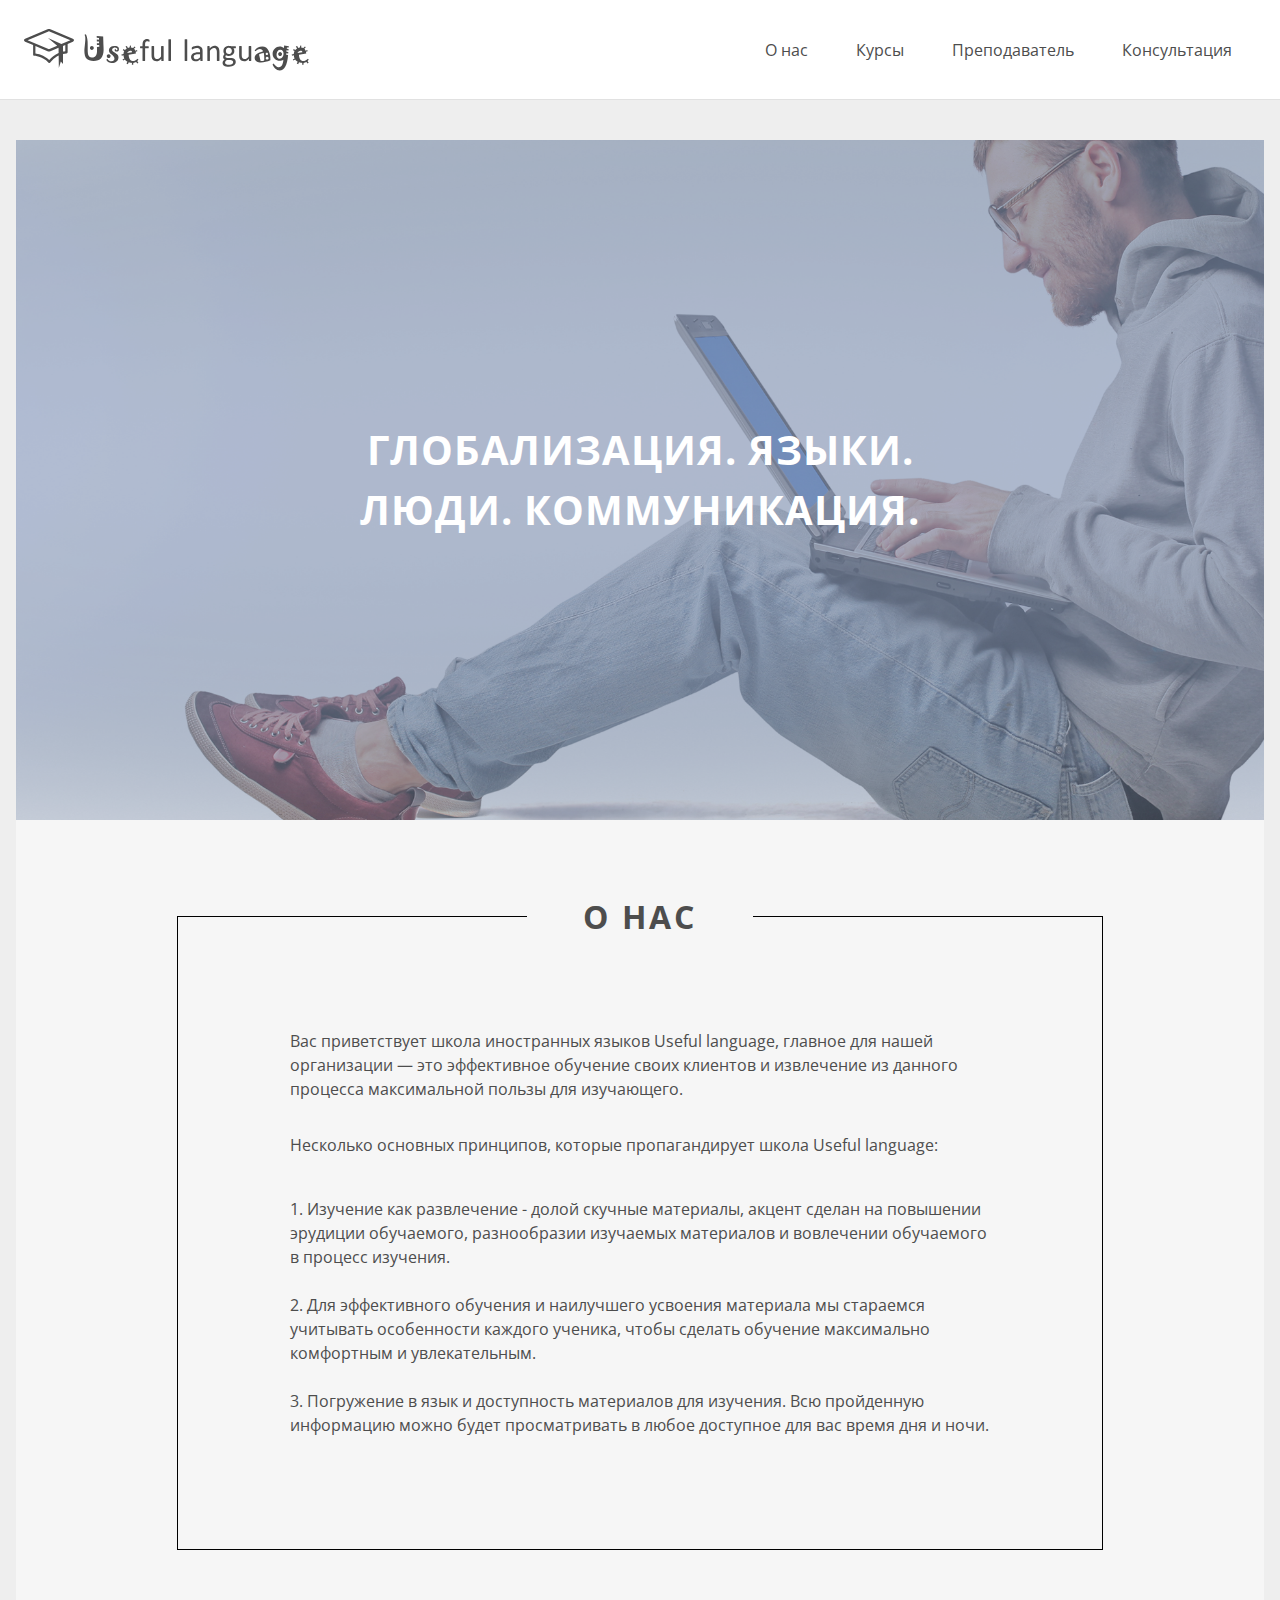
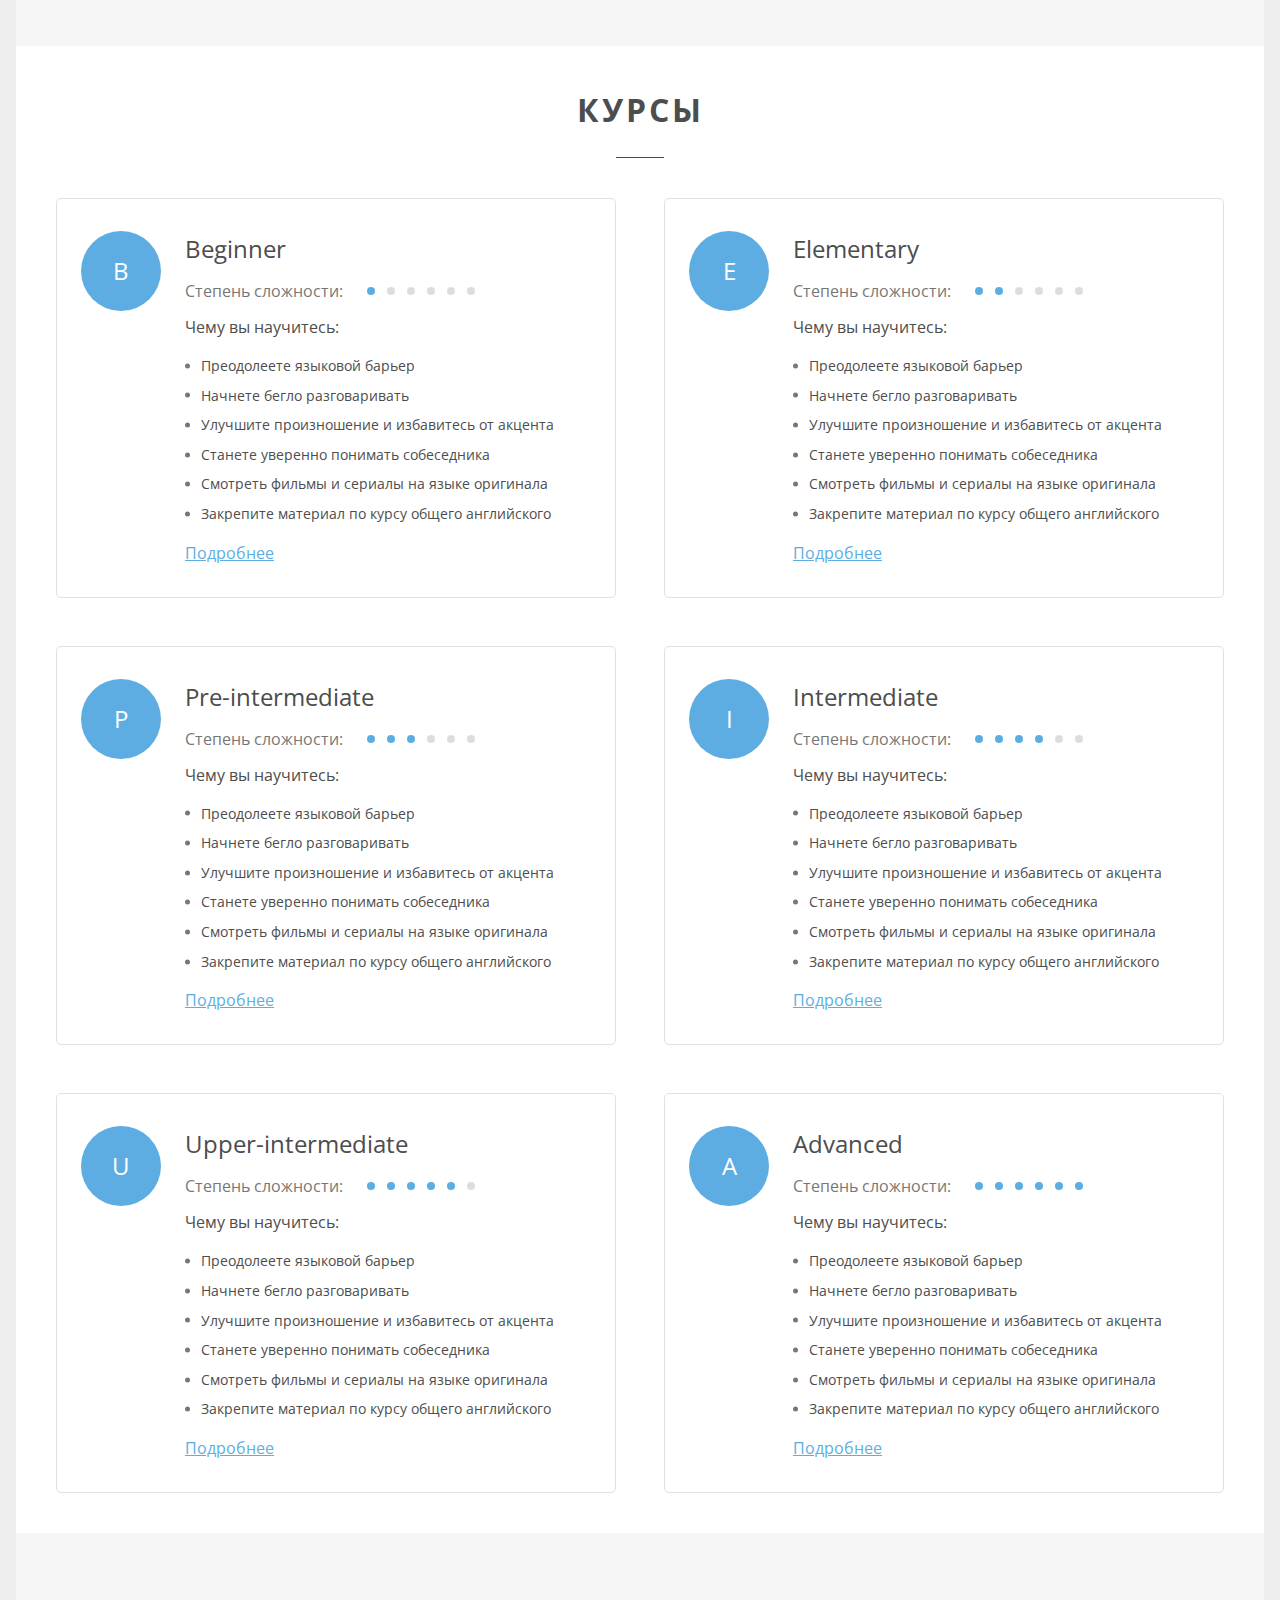
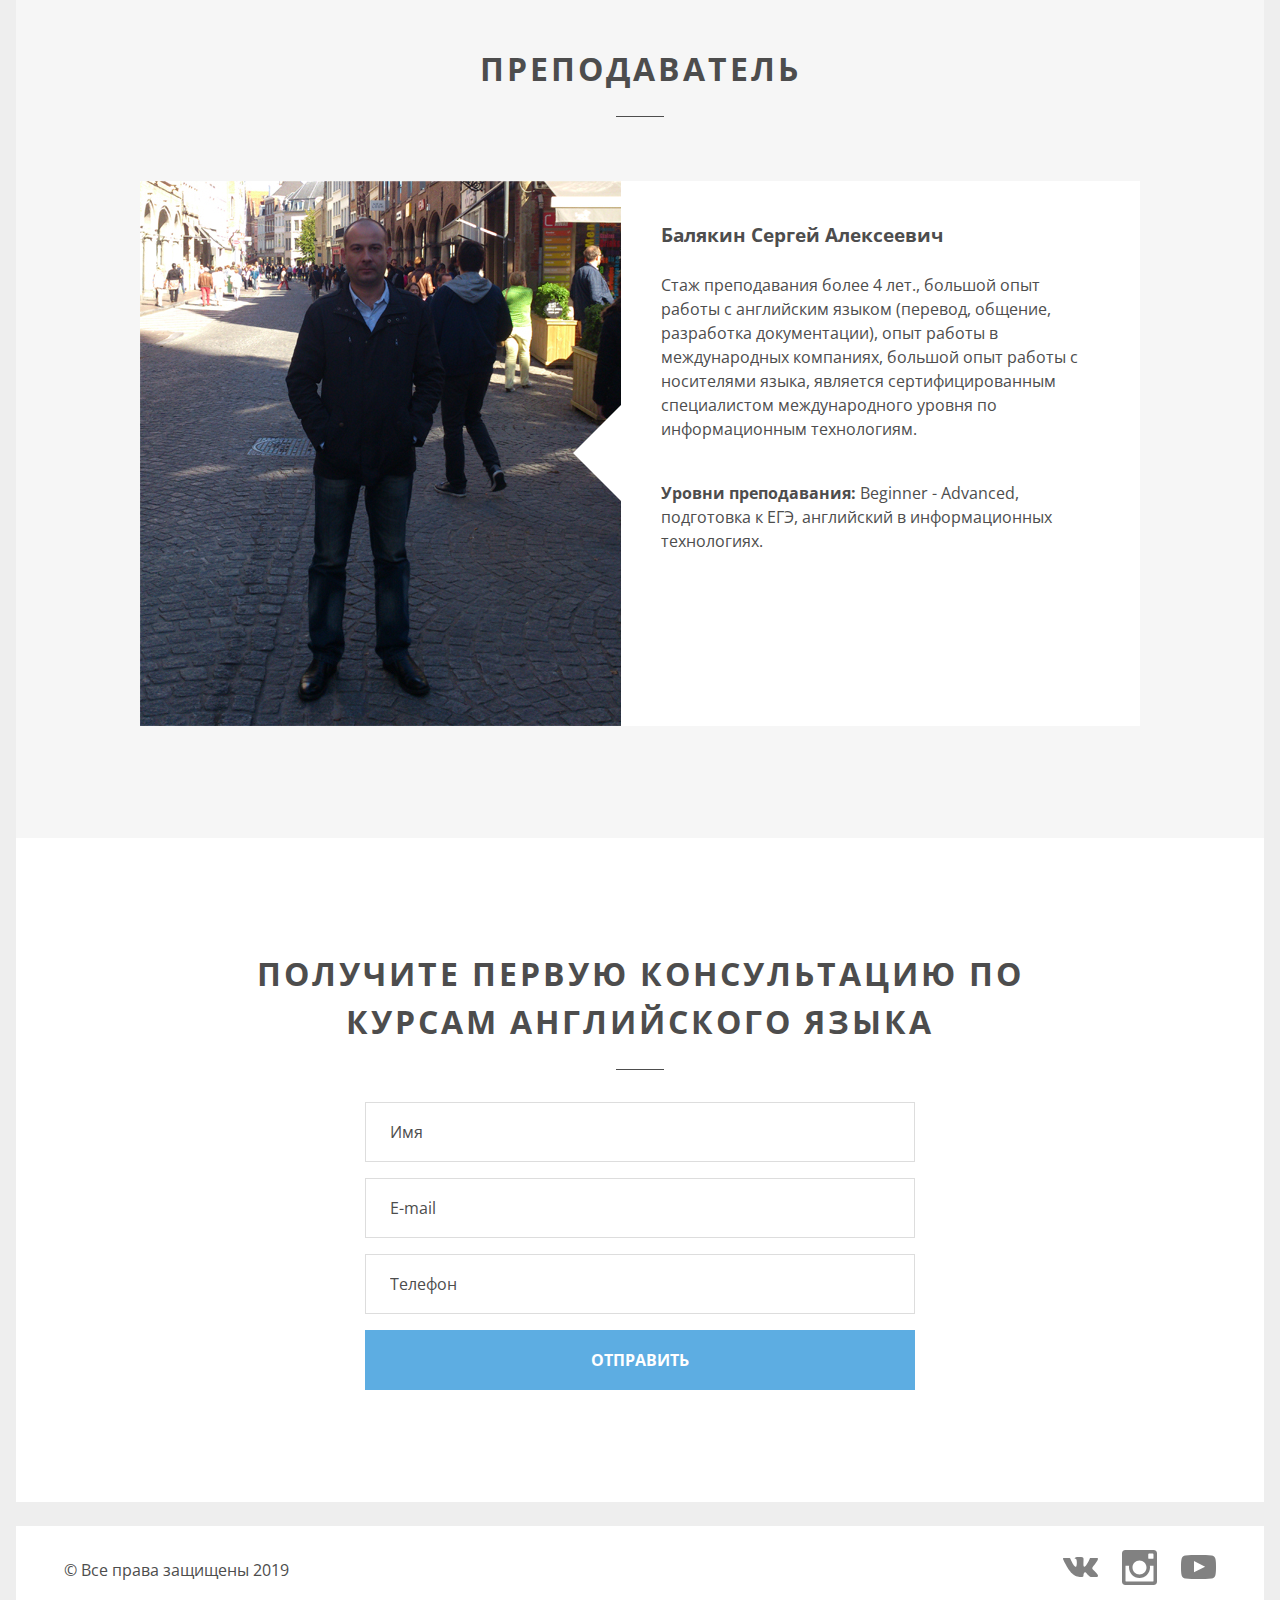
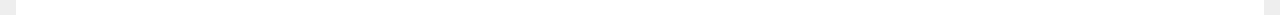
==== source/index.html @ a87252d0 "Rename index.js -> common.js" ====
<!DOCTYPE html>
<html lang="ru">
  <head>
    <meta charset="UTF-8" />
    <meta name="viewport" content="width=device-width, initial-scale=1.0" />
    <meta http-equiv="X-UA-Compatible" content="ie=edge" />
    <title>Useful Language | Главная страница</title>
    <link
      rel="stylesheet"
      href="https://fonts.googleapis.com/css?family=Open+Sans:400,700&display=swap&subset=cyrillic"
    />
    <link rel="stylesheet" href="assets/styles/normalize.css">
    <link rel="stylesheet" href="assets/styles/common.css">
    <link rel="stylesheet" href="assets/styles/index.css" />
    <meta
      name="keywords"
      content="useful-language, language, useful, глобализация, языки, люди, коммуникация"
    />
    <meta
      name="description"
      content="Вас приветствует школа иностранных языков Useful language, главное для нашей организации - это эффективное обучение английскому языку."
    />
  </head>
  <body class="page">
    <!-- header -->
    <header class="page__header header">
      <img
        src="assets/images/svg/content/logo.svg"
        width="285"
        height="42"
        alt="Useful language"
      />
      <nav class="header__navigation">
        <ul class="header__navigation-list">
          <li class="header__navigation-item">
            <a class="header__navigation-link" href="#about">О нас</a>
          </li>
          <li class="header__navigation-item">
            <a class="header__navigation-link" href="#courses">Курсы</a>
          </li>
          <li class="header__navigation-item">
            <a class="header__navigation-link" href="#teachers"
              >Преподаватель</a
            >
          </li>
          <li class="header__navigation-item">
            <a class="header__navigation-link" href="#consultation">Консультация</a>
          </li>
        </ul>
        <button
          class="header__menu"
          type="button"
          aria-label="Показать навигацию"
        ></button>
      </nav>
    </header>
    <!-- /header -->

    <!-- main -->
    <main class="page__main main">
      <!-- promo -->
      <section class="main__promo promo">
        <h1 class="promo__title">
          Глобализация. Языки. <br class="promo__break" />
          Люди. Коммуникация.
        </h1>
      </section>
      <!-- /promo -->

      <!-- about -->
      <section class="main__about about" id="about">
        <div class="box">
          <h2 class="box__title box__title--reverse title">О нас</h2>
          <div class="about__section">
            <p class="about__description">
              Вас приветствует школа иностранных языков Useful language, главное
              для нашей организации — это эффективное обучение своих клиентов и
              извлечение из данного процесса максимальной пользы для изучающего.
            </p>
            <p class="about__description">
              Несколько основных принципов, которые пропагандирует школа Useful
              language:
            </p>
            <ol class="about__list">
              <li class="about__list-item">
                <p class="about__description">
                  Изучение как развлечение - долой скучные материалы, акцент
                  сделан на повышении эрудиции обучаемого, разнообразии
                  изучаемых материалов и вовлечении обучаемого в процесс
                  изучения.
                </p>
              </li>
              <li class="about__list-item">
                <p class="about__description">
                  Для эффективного обучения и наилучшего усвоения материала мы
                  стараемся учитывать особенности каждого ученика, чтобы сделать
                  обучение максимально комфортным и увлекательным.
                </p>
              </li>
              <li class="about__list-item">
                <p class="about__description">
                  Погружение в язык и доступность материалов для изучения. Всю
                  пройденную информацию можно будет просматривать в любое
                  доступное для вас время дня и ночи.
                </p>
              </li>
            </ol>
          </div>
        </div>
      </section>
      <!-- /about -->

      <!-- courses -->
      <section class="courses" id="courses">
        <h2 class="courses__main-title title title--line">Курсы</h2>
        <div class="courses__wrapper">
          <section class="courses__section courses__section--beginner">
            <h3 class="courses__title">Beginner</h3>
            <div class="courses__levels">
              <h4 class="courses__levels-title">Степень сложности:</h4>
              <ul class="courses__levels-list">
                <li
                  class="courses__levels-item courses__levels-item--current"
                ></li>
                <li class="courses__levels-item"></li>
                <li class="courses__levels-item"></li>
                <li class="courses__levels-item"></li>
                <li class="courses__levels-item"></li>
                <li class="courses__levels-item"></li>
              </ul>
            </div>
            <p class="courses__subtitle">Чему вы научитесь:</p>
            <ul class="courses__skills">
              <li class="courses__skills-item">Преодолеете языковой барьер</li>
              <li class="courses__skills-item">Начнете бегло разговаривать</li>
              <li class="courses__skills-item">
                Улучшите произношение и избавитесь от акцента
              </li>
              <li class="courses__skills-item">
                Станете уверенно понимать собеседника
              </li>
              <li class="courses__skills-item">
                Смотреть фильмы и сериалы на языке оригинала
              </li>
              <li class="courses__skills-item">
                Закрепите материал по курсу общего английского
              </li>
            </ul>
            <a class="courses__link" href="#">Подробнее</a>
          </section>
          <section class="courses__section courses__section--elementary">
            <h3 class="courses__title">Elementary</h3>
            <div class="courses__levels">
              <h4 class="courses__levels-title">Степень сложности:</h4>
              <ul class="courses__levels-list">
                <li
                  class="courses__levels-item courses__levels-item--current"
                ></li>
                <li
                  class="courses__levels-item courses__levels-item--current"
                ></li>
                <li class="courses__levels-item"></li>
                <li class="courses__levels-item"></li>
                <li class="courses__levels-item"></li>
                <li class="courses__levels-item"></li>
              </ul>
            </div>
            <p class="courses__subtitle">Чему вы научитесь:</p>
            <ul class="courses__skills">
              <li class="courses__skills-item">Преодолеете языковой барьер</li>
              <li class="courses__skills-item">Начнете бегло разговаривать</li>
              <li class="courses__skills-item">
                Улучшите произношение и избавитесь от акцента
              </li>
              <li class="courses__skills-item">
                Станете уверенно понимать собеседника
              </li>
              <li class="courses__skills-item">
                Смотреть фильмы и сериалы на языке оригинала
              </li>
              <li class="courses__skills-item">
                Закрепите материал по курсу общего английского
              </li>
            </ul>
            <a class="courses__link" href="#">Подробнее</a>
          </section>
          <section class="courses__section courses__section--pre-intermediate">
            <h3 class="courses__title">Pre-intermediate</h3>
            <div class="courses__levels">
              <h4 class="courses__levels-title">Степень сложности:</h4>
              <ul class="courses__levels-list">
                <li
                  class="courses__levels-item courses__levels-item--current"
                ></li>
                <li
                  class="courses__levels-item courses__levels-item--current"
                ></li>
                <li
                  class="courses__levels-item courses__levels-item--current"
                ></li>
                <li class="courses__levels-item"></li>
                <li class="courses__levels-item"></li>
                <li class="courses__levels-item"></li>
              </ul>
            </div>
            <p class="courses__subtitle">Чему вы научитесь:</p>
            <ul class="courses__skills">
              <li class="courses__skills-item">Преодолеете языковой барьер</li>
              <li class="courses__skills-item">Начнете бегло разговаривать</li>
              <li class="courses__skills-item">
                Улучшите произношение и избавитесь от акцента
              </li>
              <li class="courses__skills-item">
                Станете уверенно понимать собеседника
              </li>
              <li class="courses__skills-item">
                Смотреть фильмы и сериалы на языке оригинала
              </li>
              <li class="courses__skills-item">
                Закрепите материал по курсу общего английского
              </li>
            </ul>
            <a class="courses__link" href="#">Подробнее</a>
          </section>
          <section class="courses__section courses__section--intermediate">
            <h3 class="courses__title">Intermediate</h3>
            <div class="courses__levels">
              <h4 class="courses__levels-title">Степень сложности:</h4>
              <ul class="courses__levels-list">
                <li
                  class="courses__levels-item courses__levels-item--current"
                ></li>
                <li
                  class="courses__levels-item courses__levels-item--current"
                ></li>
                <li
                  class="courses__levels-item courses__levels-item--current"
                ></li>
                <li
                  class="courses__levels-item courses__levels-item--current"
                ></li>
                <li class="courses__levels-item"></li>
                <li class="courses__levels-item"></li>
              </ul>
            </div>
            <p class="courses__subtitle">Чему вы научитесь:</p>
            <ul class="courses__skills">
              <li class="courses__skills-item">Преодолеете языковой барьер</li>
              <li class="courses__skills-item">Начнете бегло разговаривать</li>
              <li class="courses__skills-item">
                Улучшите произношение и избавитесь от акцента
              </li>
              <li class="courses__skills-item">
                Станете уверенно понимать собеседника
              </li>
              <li class="courses__skills-item">
                Смотреть фильмы и сериалы на языке оригинала
              </li>
              <li class="courses__skills-item">
                Закрепите материал по курсу общего английского
              </li>
            </ul>
            <a class="courses__link" href="#">Подробнее</a>
          </section>
          <section
            class="courses__section courses__section--upper-intermediate"
          >
            <h3 class="courses__title">Upper-intermediate</h3>
            <div class="courses__levels">
              <h4 class="courses__levels-title">Степень сложности:</h4>
              <ul class="courses__levels-list">
                <li
                  class="courses__levels-item courses__levels-item--current"
                ></li>
                <li
                  class="courses__levels-item courses__levels-item--current"
                ></li>
                <li
                  class="courses__levels-item courses__levels-item--current"
                ></li>
                <li
                  class="courses__levels-item courses__levels-item--current"
                ></li>
                <li
                  class="courses__levels-item courses__levels-item--current"
                ></li>
                <li class="courses__levels-item"></li>
              </ul>
            </div>
            <p class="courses__subtitle">Чему вы научитесь:</p>
            <ul class="courses__skills">
              <li class="courses__skills-item">Преодолеете языковой барьер</li>
              <li class="courses__skills-item">Начнете бегло разговаривать</li>
              <li class="courses__skills-item">
                Улучшите произношение и избавитесь от акцента
              </li>
              <li class="courses__skills-item">
                Станете уверенно понимать собеседника
              </li>
              <li class="courses__skills-item">
                Смотреть фильмы и сериалы на языке оригинала
              </li>
              <li class="courses__skills-item">
                Закрепите материал по курсу общего английского
              </li>
            </ul>
            <a class="courses__link" href="#">Подробнее</a>
          </section>
          <section class="courses__section courses__section--advanced">
            <h3 class="courses__title">Advanced</h3>
            <div class="courses__levels">
              <h4 class="courses__levels-title">Степень сложности:</h4>
              <ul class="courses__levels-list">
                <li
                  class="courses__levels-item courses__levels-item--current"
                ></li>
                <li
                  class="courses__levels-item courses__levels-item--current"
                ></li>
                <li
                  class="courses__levels-item courses__levels-item--current"
                ></li>
                <li
                  class="courses__levels-item courses__levels-item--current"
                ></li>
                <li
                  class="courses__levels-item courses__levels-item--current"
                ></li>
                <li
                  class="courses__levels-item courses__levels-item--current"
                ></li>
              </ul>
            </div>
            <p class="courses__subtitle">Чему вы научитесь:</p>
            <ul class="courses__skills">
              <li class="courses__skills-item">Преодолеете языковой барьер</li>
              <li class="courses__skills-item">Начнете бегло разговаривать</li>
              <li class="courses__skills-item">
                Улучшите произношение и избавитесь от акцента
              </li>
              <li class="courses__skills-item">
                Станете уверенно понимать собеседника
              </li>
              <li class="courses__skills-item">
                Смотреть фильмы и сериалы на языке оригинала
              </li>
              <li class="courses__skills-item">
                Закрепите материал по курсу общего английского
              </li>
            </ul>
            <a class="courses__link" href="#">Подробнее</a>
          </section>
        </div>
      </section>
      <!-- /courses -->

      <!-- teachers -->
      <section class="main__teachers teachers" id="teachers">
        <h2 class="teachers__title title title--line">Преподаватель</h2>
        <figure class="teachers__figure">
          <img
            class="teachers__image"
            src="assets/images/teachers/sergey.jpg"
            width="481"
            height="541"
            alt="Балякин Сергей Алексеевич"
          />
          <figcaption class="teachers__figcaption">
            <h3 class="teachers__title">Балякин Сергей Алексеевич</h3>
            <p class="teachers__description">
              Стаж преподавания более 4 лет., большой опыт работы с английским
              языком (перевод, общение, разработка документации), опыт работы в
              международных компаниях, большой опыт работы с носителями языка,
              является сертифицированным специалистом международного уровня по
              информационным технологиям.
            </p>
            <p class="teachers__description">
              <strong>Уровни преподавания:</strong> Beginner - Advanced,
              подготовка к ЕГЭ, английский в информационных технологиях.
            </p>
          </figcaption>
        </figure>
      </section>
      <!-- /teachers -->

      <!-- consultation -->
      <section class="consultation">
        <h2 class="consultation__title title title--line">Получите первую консультацию по курсам английского языка</h2>
        <form class="consultation__form" action="" method="">
          <input class="consultation__input" type="text" name="user_name" placeholder="Имя" required>
          <input class="consultation__input" type="email" name="user_email" placeholder="E-mail" required>
          <input class="consultation__input" type="tel" name="user_phone" placeholder="Телефон" required>
          <button class="consultation__button" type="submit">Отправить</button>
        </form>
      </section>
      <!-- /consultation -->
    </main>
    <!-- /main -->

    <!-- footer -->
    <footer class="page__footer footer">
      <p class="footer__copyright">&copy; Все права защищены 2019</p>
      <ul class="footer__social">
        <li class="footer__social-item">
          <a
            class="footer__social-link"
            href="https://vk.com"
            rel="noopener noreferrer"
            aria-label="Наш вконтакте"
            target="_blank"
          >
            <svg class="footer__social-icon footer__social-icon--vk">
              <use xlink:href="assets/images/social-icons.svg#vk" />
            </svg>
          </a>
        </li>
        <li class="footer__social-item">
          <a
            class="footer__social-link"
            href="https://instagram.com"
            rel="noopener noreferrer"
            aria-label="Наш инстаграм"
            target="_blank"
          >
            <svg class="footer__social-icon footer__social-icon--instagram">
              <use xlink:href="assets/images/social-icons.svg#instagram" />
            </svg>
          </a>
        </li>
        <li class="footer__social-item">
          <a
            class="footer__social-link"
            href="https://youtube.com"
            rel="noopener noreferrer"
            aria-label="Наш ютуб"
            target="_blank"
          >
            <svg class="footer__social-icon footer__social-icon--youtube">
              <use xlink:href="assets/images/social-icons.svg#youtube" />
            </svg>
          </a>
        </li>
      </ul>
    </footer>
    <!-- /footer -->
    <script src="assets/scripts/common.js"></script>
  </body>
</html>
---- source/assets/styles/common.css ----
/**
 * global variables
 */

 :root {
  --primary-color: #4d4d4d;
  --secondary-color: #ffffff;
  --dark-white-color: #f6f6f6;
  --light-gray-color: #eeeeee;
  --gray-color: #e1e1e1;
  --dark-gray-color: #737373;
  --light-blue-color: #aeb8cd;
  --blue-color:#5dade2;
  --dark-blue-color: #2a7aaf;
  --medium-gray-color: #dddddd;
  --different-gray-color: #777777;
}
/**
 * html
 */

html {
  font-size: 12px;
}

@media (min-width: 768px) { /* tablet */
  html {
    font-size: 14px;
  }
}

@media (min-width: 1024px) { /* desktop */
  html {
    font-size: 16px;
  }
}

/**
 * img
 */

img {
  max-width: 100%;
  height: auto;
}

/**
 * page
 */

.page {
  display: grid;
  grid-template-columns: minmax(320px, 1600px);
  justify-content: center;
  padding-top: 8.75rem;
  padding-left: 1rem;
  padding-right: 1rem;
  margin-top: 0;
  margin-right: 0;
  margin-bottom: 0;
  margin-left: 0;

  font-size: 1rem;
  font-family: "Open Sans", sans-serif;
  color: var(--primary-color);
  line-height: 1.5;

  background-color: var(--light-gray-color);

  counter-reset: section;
}

.page__header {
  padding-left: 1.5rem;
  padding-right: 1.5rem;
}

.page__main {
  margin-bottom: 1.5rem;
}

.page__footer {
  padding: 1.5rem 3rem;
}

.page__course {
  padding: 5rem;
  margin-bottom: 1.5rem;
}

/**
 * visually-hidden
 */

.visually-hidden {
  position: absolute;
  clip: rect(1px 1px 1px 1px); /* IE6, IE7 */
  clip: rect(1px, 1px, 1px, 1px);
  padding: 0;
  border: 0;
  height: 1px; 
  width: 1px; 
  overflow: hidden;
}

/**
 * header
 */

 .header {
  position: fixed;
  top: 0;
  right: 0;
  left: 0;
  z-index: 1;

  display: flex;
  justify-content: space-between;
  align-items: center;
  height: 100px;

  background-color: var(--secondary-color);
  box-sizing: border-box;
  overflow: hidden;

  border-bottom: 1px solid var(--gray-color);
}

.header__logo {
  margin-top: 0;
  margin-bottom: 0;
  padding-left: 2.8rem;

  font-size: 1.5rem;
  color: var(--primary-color);
  text-transform: uppercase;
  letter-spacing: 3px;

  background-image: url("../images/svg/content/logo.svg");
  background-repeat: no-repeat;
  background-position: center left;
  background-size: 1.5em;
}

@media (min-width: 768px) { /* tablet */
  .header__logo {
    padding-left: 4rem;

    font-size: 2rem;
  }
}

.header__menu {
  width: 35px;
  height: 21px;

  background-color: transparent;
  background-image: url("../images/svg/icons/menu-icon.svg");
  background-repeat: no-repeat;
  background-size: contain;
  background-position: center;
  border: none;
  cursor: pointer;
  outline: none;
}

.header__menu--active {
  background-image: url("../images/svg/icons/close-icon.svg");
}

@media (min-width: 768px) { /* tablet */
  .header__menu {
    display: none;
  }
}

.header__navigation-list {
  position: fixed;
  top: 101px;
  right: 0;
  left: 0;
  z-index: 1;

  display: none;
  padding-left: 0;
  margin-top: 0;
  margin-bottom: 0;

  list-style: none;
}

@media (min-width: 768px) { /* tablet */
  .header__navigation-list {
    position: static;
    top: auto;
    right: auto;
    left: auto;

    display: flex;
  }
}

.header__navigation-list--active {
  display: block;
}

.header__navigation-item:last-child .header__navigation-link {
  border-bottom: 0;
}

.header__navigation-link {
  display: block;
  padding: 1.5rem;

  font-size: 1.5rem;
  background-color: var(--blue-color);
  color: var(--secondary-color);
  text-decoration: none;
  border-bottom: 1px solid var(--secondary-color);
}

.header__navigation-link:hover {
  cursor: pointer;
  background-color: var(--dark-blue-color);
}

@media (min-width: 768px) { /* tablet */
  .header__navigation-link {
    padding-top: 0;
    padding-bottom: 0;

    font-size: 1rem;
    color: var(--primary-color);
    line-height: 100px;

    background-color: var(--secondary-color);
    border-bottom: none;
  }

  .header__navigation-link:hover {
    color: var(--secondary-color);
    
    background-color: var(--blue-color);
  }
}

/**
 * title
 */

.title {
  position: relative;

  margin-top: 0;
  margin-bottom: 0;

  font-size: 2rem;
  color: var(--primary-color);
  text-align: center;
  text-transform: uppercase;
  letter-spacing: 3px;
}

.title--line {
  padding-bottom: 1.5rem;
}

.title--line::after {
  content: "";
  position: absolute;
  bottom: 0;
  left: 50%;
  width: 3rem;
  height: 1px;
  background-color: var(--primary-color);
  transform: translateX(-50%);
}

/**
 * footer
 */

.footer {
  display: flex;
  justify-content: space-between;
  align-items: center;

  background-color: var(--secondary-color);
}

.footer__copyright {
  margin-top: 0;
  margin-bottom: 0;
}

.footer__social {
  display: flex;
  align-items: center;
  margin-top: 0;
  margin-bottom: 0;
  padding-left: 0;

  list-style: none;
}

.footer__social-item {
  margin-right: 1.5rem;
}

.footer__social-item:last-child {
  margin-right: 0;
}

.footer__social-link {
  display: block;
}

.footer__social-icon {
  opacity: 0.7;

  transition-property: opacity;
  transition-duration: 0.75s;
}

.footer__social-icon:hover {
  opacity: 1;
}

.footer__social-icon--vk {
  width: 35px;
  height: 20px;
}

.footer__social-icon--instagram {
  width: 35px;
  height: 35px;
}

.footer__social-icon--youtube {
  width: 35px;
  height: 24px;
}
---- source/assets/styles/index.css ----
/**
 * main
 */

.main {
  background-color: var(--secondary-color);
}

.main__tariffs {
  padding-bottom: 3.5rem;
}

.main__about {
  padding: 3rem 1.5rem;
}

@media (min-width: 768px) { /* tablet */
  .main__about {
    padding: 6rem 4rem;
  }
}

.main__teachers {
  padding: 3rem 1rem;
}

@media (min-width: 768px) { /* tablet */
  .main__teachers {
    padding: 7rem 2.5rem;
  }
}

/**
 * promo
 */

.promo {
  position: relative;

  display: grid;
  justify-items: center;
  align-items: center;
  grid-auto-rows: minmax(20.5rem, auto);

  background-image: url("../images/main-bg.png");
  background-color: var(--light-blue-color);
  background-repeat: no-repeat;
  background-size: cover;
  background-position: center;
}

@media (min-width: 768px) { /* tablet */
  .promo {
    grid-auto-rows: minmax(37.5rem, auto);
  }
}

@media (min-width: 1024px) { /* tablet */
  .promo {
    grid-auto-rows: minmax(42.5rem, auto);
  }
}

.promo__title {
  margin-top: 0;
  margin-bottom: 0;

  font-size: 2rem;
  text-transform: uppercase;
  letter-spacing: 1px;
  text-align: center;
  color: var(--secondary-color);
}

@media (min-width: 768px) { /* tablet */
  .promo__title {
    font-size: 2.5rem;
    text-align: center;
  }
}

.promo__break {
  display: none;
}

@media (min-width: 768px) { /* tablet */
  .promo__break {
    display: block;
  }
}

/**
 * box
 */

.box {
  position: relative;

  max-width: 700px;
  padding: 3rem;

  border: 1px solid black;
}

@media (min-width: 768px) { /* tablet */
  .box {
    padding: 7rem;
  }
}

.box--teachers {
  padding: 5rem;
}

.box__title {
  position: absolute;
  top: -0.75em;
  left: 50%;

  padding-left: 3.5rem;
  padding-right: 3.5rem;

  background-color: var(--secondary-color);

  transform: translateX(-50%);
}

.box__title--reverse {
  background-color: var(--dark-white-color);
}

/**
 * about
 */

.about {
  display: flex;
  justify-content: center;

  background-color: var(--dark-white-color);
}

.about__title {
  margin-bottom: 2.5rem;
  align-self: center;
}

.about__section {
  max-width: 800px;
  align-self: center;
}

.about__description {
  margin-top: 0;
  margin-bottom: 2rem;
}

.about__description:last-of-type {
  margin-bottom: 2.5rem;
}

.about__list {
  padding-left: 0;
  margin-top: 0;
  margin-bottom: 0;

  list-style: none;
}

.about__list-item {
  margin-bottom: 1.5rem;
}

.about__list-item:last-of-type {
  margin-bottom: 0;
}

.about__list .about__description { /* That's not BEM :( */
  margin-bottom: 0;
}

.about__list .about__description::before {
  counter-increment: section;
  content: counter(section) ". ";
}

/**
 * courses
 */

.courses {
  display: flex;
  flex-direction: column;
  padding-top: 2.5rem;
  padding-bottom: 2.5rem;
}

@media (min-width: 768px) { /* tablet */
  .courses {
    padding-right: 2.5rem;
    padding-left: 2.5rem;
  }
}

.courses__main-title {
  margin-bottom: 2.5rem;
}

.courses__wrapper {
  --section-width: 325px;

  display: grid;
  grid-template-columns: repeat(auto-fill, minmax(var(--section-width), 1fr));
  justify-items: center;
  grid-auto-rows: minmax(15rem, auto);
  grid-gap: 3rem;
}

@media (min-width: 768px) { /* tablet */
  .courses__wrapper {
    --section-width: 450px;

    justify-items: stretch;
  }
}

.courses__section {
  position: relative;

  padding-top: 3rem;
  padding-right: 3rem;
  padding-bottom: 3rem;
  padding-left: 3rem;
  border: 1px solid var(--gray-color);
  border-radius: 5px;
}

@media (min-width: 768px) { /* tablet */
  .courses__section {
    padding-top: 2rem;
    padding-right: 2rem;
    padding-bottom: 2rem;
    padding-left: 8rem;
  }
  
  .courses__section::before {
    content: "";
  
    position: absolute;
    top: 2rem;
    left: 1.5rem;
  
    display: flex;
    justify-content: center;
    align-items: center;
    width: 5rem;
    height: 5rem;
  
    font-size: 1.5rem;
    color: var(--secondary-color);
    text-transform: uppercase;
  
    border-radius: 50%;
    background-color: var(--blue-color);
  }
  
  .courses__section--beginner::before {
    content: "b";
  }
  
  .courses__section--elementary::before {
    content: "e";
  }
  
  .courses__section--pre-intermediate::before {
    content: "p";
  }
  
  .courses__section--intermediate::before {
    content: "i";
  }
  
  .courses__section--upper-intermediate::before {
    content: "u";
  }
  
  .courses__section--advanced::before {
    content: "a";
  }
}

.courses__title {
  margin-top: 0;
  margin-bottom: 0.75rem;

  font-size: 1.5rem;

  font-weight: normal;
}

.courses__levels {
  display: flex;
  align-items: center;
  margin-bottom: 0.75rem;
}

.courses__levels-title {
  margin-top: 0;
  margin-right: 1.5rem;
  margin-bottom: 0;

  color: var(--different-gray-color);
  font-weight: normal;
}

.courses__levels-list {
  display: flex;
  margin-top: 0;
  margin-bottom: 0;
  padding-left: 0;
  
  list-style: none;
}

.courses__levels-item {
  width: 8px;
  height: 8px;
  margin-right: 0.75rem;

  background-color: var(--medium-gray-color);
  border-radius: 50%;
}

.courses__levels-item:last-child {
  margin-right: 0;
}

.courses__levels-item--current {
  background-color: var(--blue-color);
}

.courses__subtitle {
  margin-top: 0;
  margin-bottom: 1rem;
}

.courses__skills {
  padding-left: 0;
  margin-top: 0;
  margin-bottom: 1rem;

  list-style: none;
}

.courses__skills-item {
  position: relative;

  padding-left: 1rem;
  margin-bottom: 0.5rem;

  font-size: 0.9rem;
}

.courses__skills-item::before {
  content: "";

  position: absolute;
  top: 50%;
  left: 0;

  width: 5px;
  height: 5px;

  background-color: var(--different-gray-color);
  border-radius: 50%;

  transform: translateY(-50%);
}

.courses__skills-item:last-child {
  margin-bottom: 0;
}

.courses__link {
  color: var(--blue-color);
}

.courses__link:hover {
  text-decoration: none;
}

/**
 * teachers
 */

.teachers {
  display: flex;
  flex-wrap: wrap;
  justify-content: space-around;

  background-color: var(--dark-white-color);
}

.teachers__title {
  margin-bottom: 4rem;
  width: 100%;
}

.teachers__figure {
  margin: 0;
  max-width: 600px;
}

@media (min-width: 1024px) { /* desktop */
  .teachers__figure {
    display: flex;

    max-width: 1000px;
  }
}

.teachers__image {
  vertical-align: top;
  width: 100%;
}

.teachers__figcaption {
  position: relative;

  padding: 2.5rem;

  background-color: var(--secondary-color);
}

@media (min-width: 1024px) { /* desktop */
  .teachers__figcaption::before {
    --border-size: 3.0rem;
  
    content: "";
  
    position: absolute;
    top: 50%;
    left: -3.0rem;
  
    border-top: var(--border-size) solid transparent;
    border-right: var(--border-size) solid var(--secondary-color);
    border-bottom: var(--border-size) solid transparent;
  
    transform: translateY(-50%);
  }
}

.teachers__figcaption .teachers__title { /* That's bad...*/
  margin-top: 0;
  margin-bottom: 1.5rem;
}

.teachers__description {
  margin-top: 0;
  margin-bottom: 2.5rem;
}

.teachers__description:last-of-type {
  margin-bottom: 0;
}

/**
 * consultation
 */

.consultation {
  display: flex;
  flex-direction: column;
  align-items: center;
  padding: 3.5rem 1.5rem; /* That's not BEM :( */
}

@media (min-width: 768px) { /* tablet */
  .consultation {
    padding-top: 7rem;
    padding-bottom: 7rem;
  }
}

.consultation__title {
  margin-top: 0;
  margin-bottom: 2rem;
  max-width: 35rem;

  font-size: 1.75rem;
  text-align: center;
}

@media (min-width: 768px) { /* tablet */
  .consultation__title {
    max-width: 50rem;

    font-size: 2rem;
  }
}

.consultation__form {
  max-width: 550px;
}

.consultation__input {
  width: 100%;
  height: 60px;
  margin-bottom: 1rem;
  padding-left: 1.5rem;
  padding-right: 1.5rem;
  
  font-size: 1rem;
  font-family: "Open Sans", sans-serif;
  color: var(--primary-color);

  border: 1px solid var(--medium-gray-color);

  box-sizing: border-box;
}

.consultation__input:focus {
  outline: none;

  border-color: var(--blue-color);
}

.consultation__input::-webkit-input-placeholder { /* Chrome/Opera/Safari */
  font-size: 1rem;
  font-family: "Open Sans", sans-serif;
  color: var(--primary-color);
}

.consultation__input::-moz-placeholder { /* Firefox 19+ */
  font-size: 1rem;
  font-family: "Open Sans", sans-serif;
  color: var(--primary-color);
}

.consultation__input:-ms-input-placeholder { /* IE 10+ */
  font-size: 1rem;
  font-family: "Open Sans", sans-serif;
  color: var(--primary-color);
}

.consultation__input:-moz-placeholder { /* Firefox 18- */
  font-size: 1rem;
  font-family: "Open Sans", sans-serif;
  color: var(--primary-color);
}

.consultation__button {
  width: 100%;
  height: 60px;

  color: var(--secondary-color);

  font-size: 1rem;
  text-transform: uppercase;
  font-weight: bold;

  border: none;
  background-color: var(--blue-color);

  transition-property: background-color;
  transition-duration: 0.75s;
}

.consultation__button:hover,
.consultation__button:focus {
  background-color: var(--dark-blue-color);
  
  cursor: pointer;
}

.consultation__button:focus {
  outline: none;
}
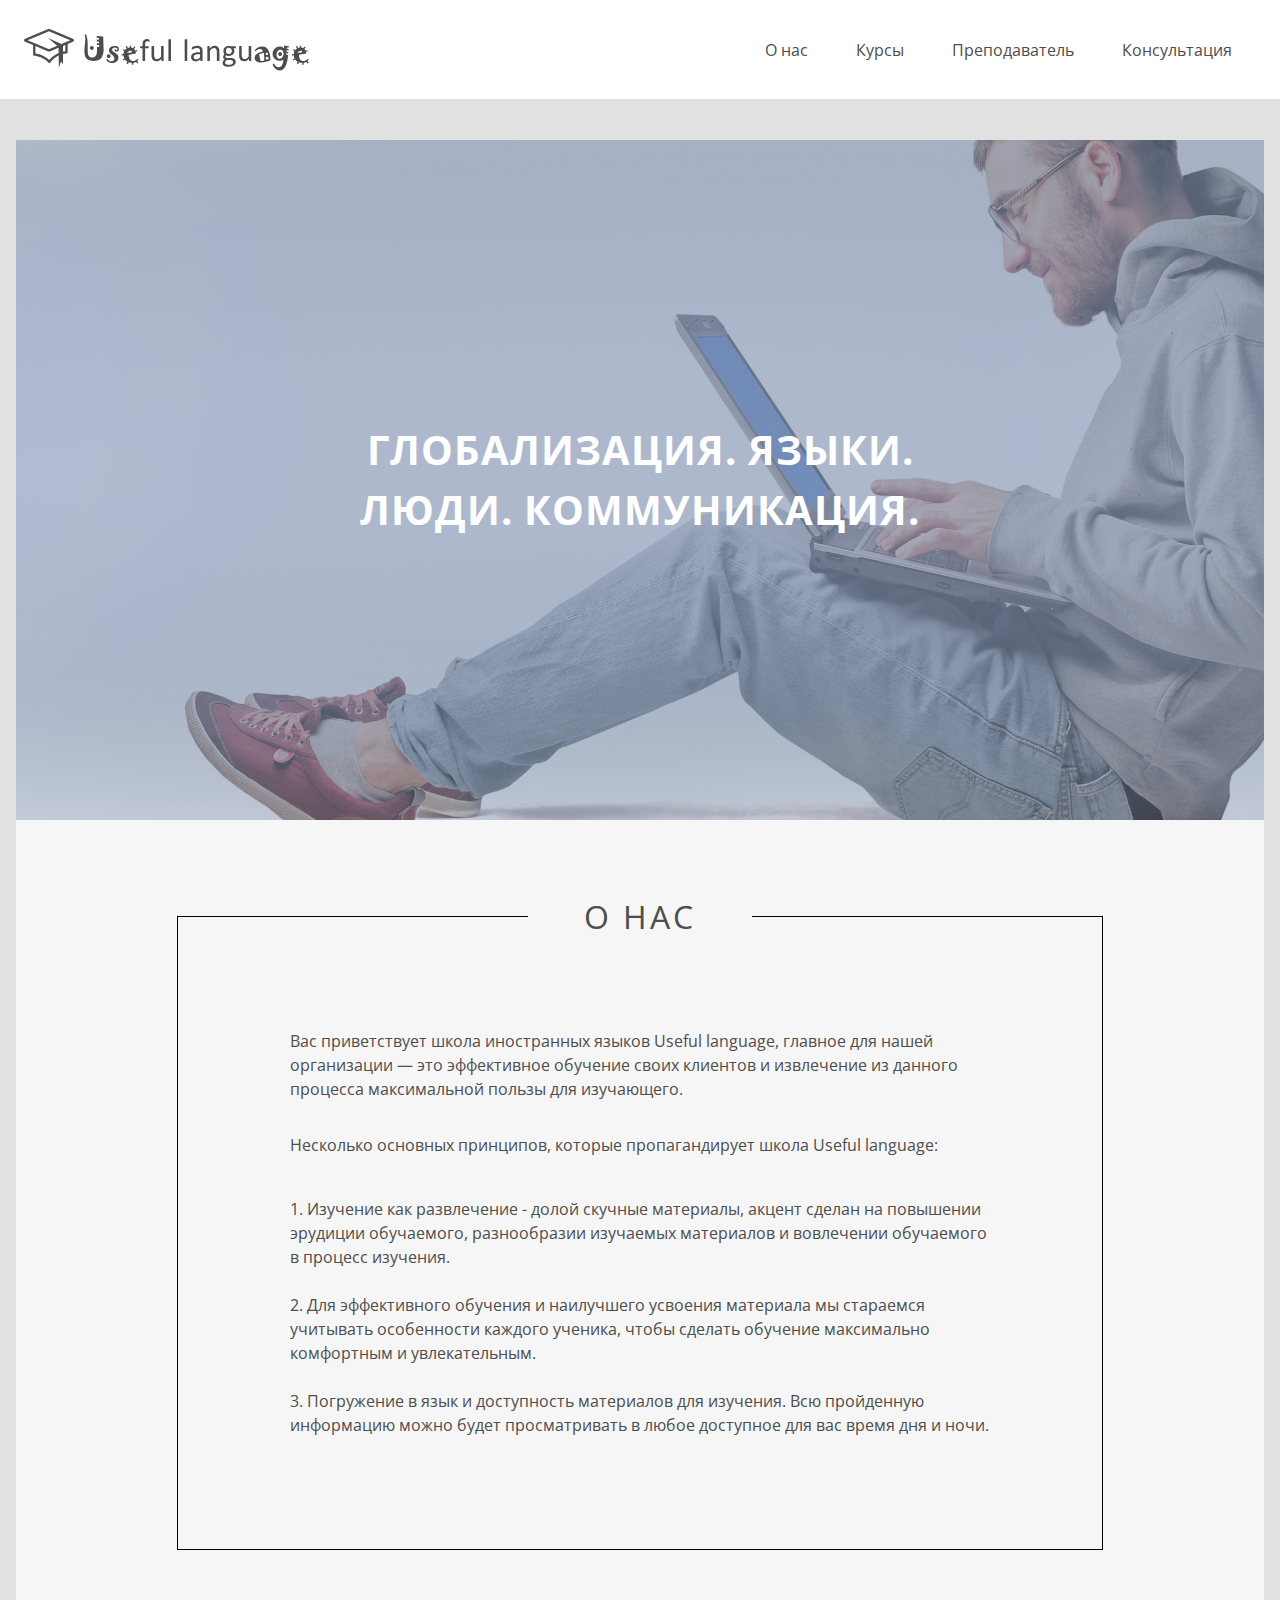
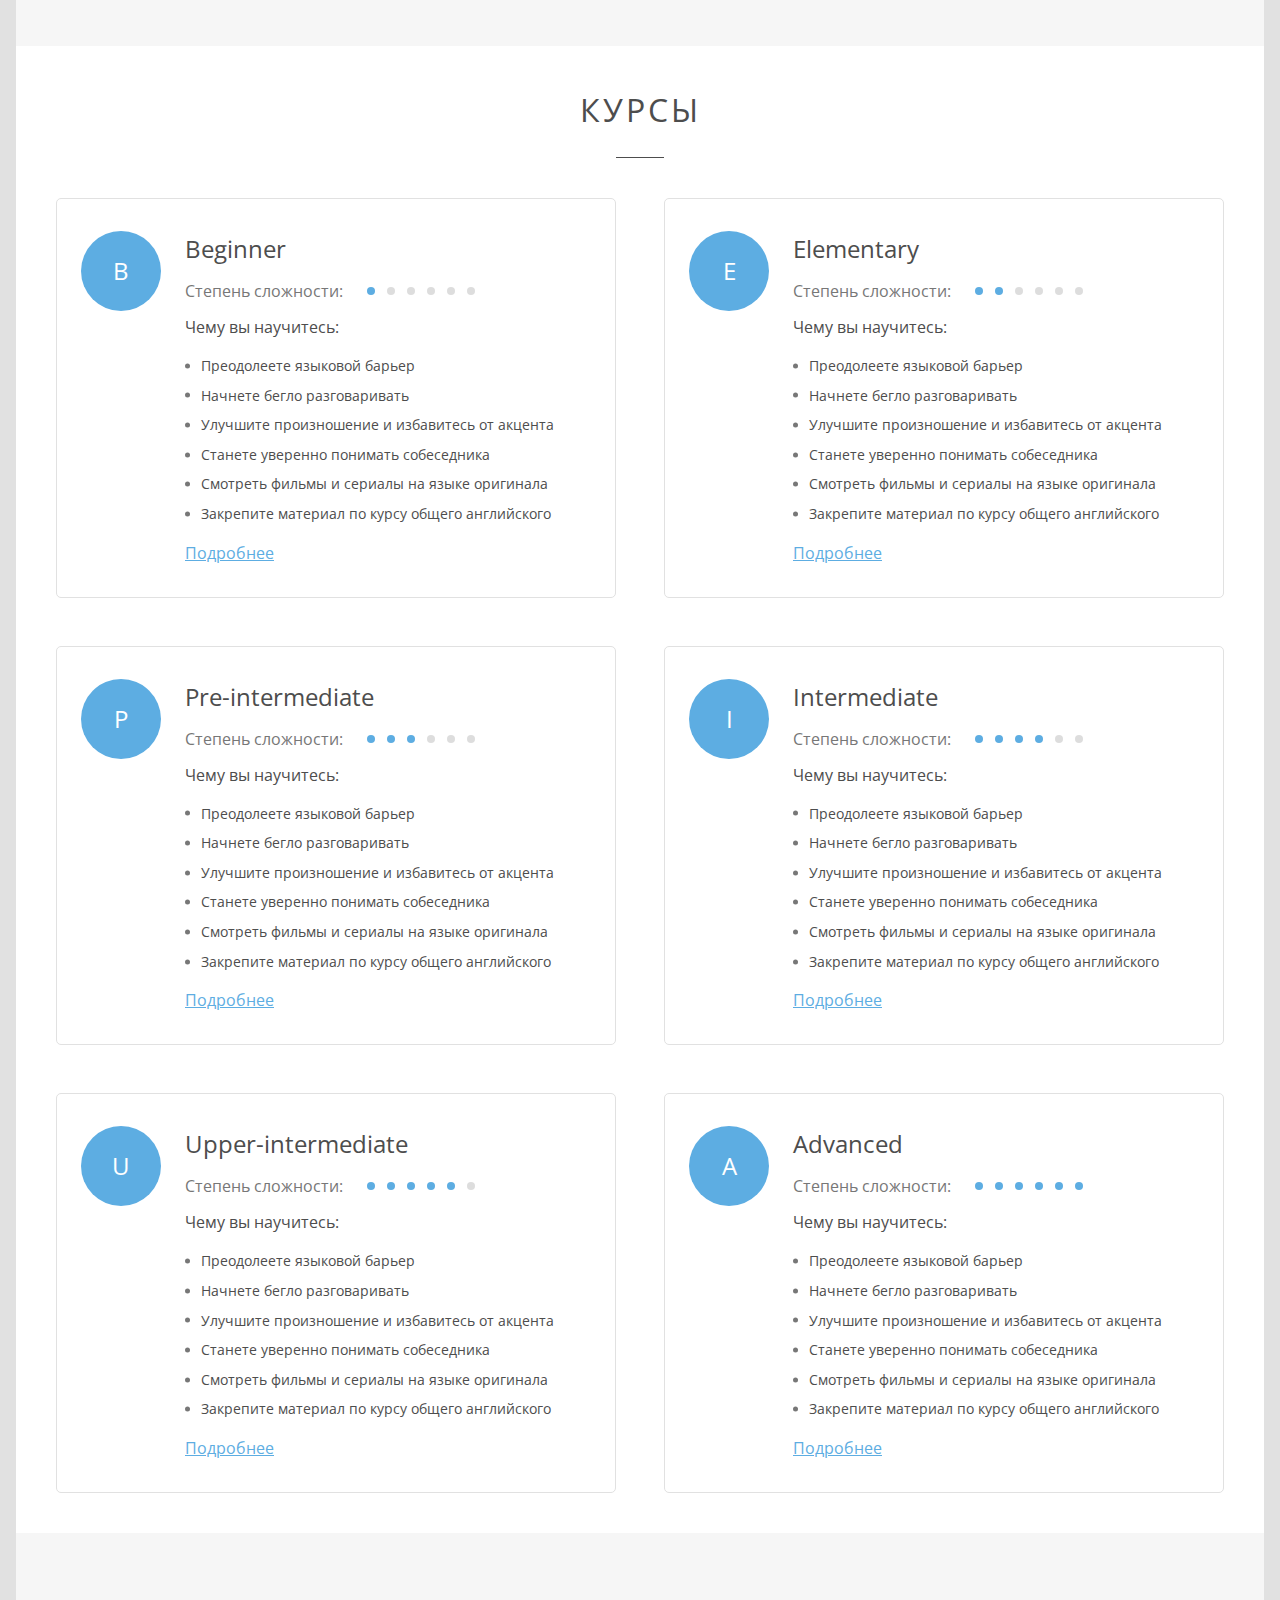
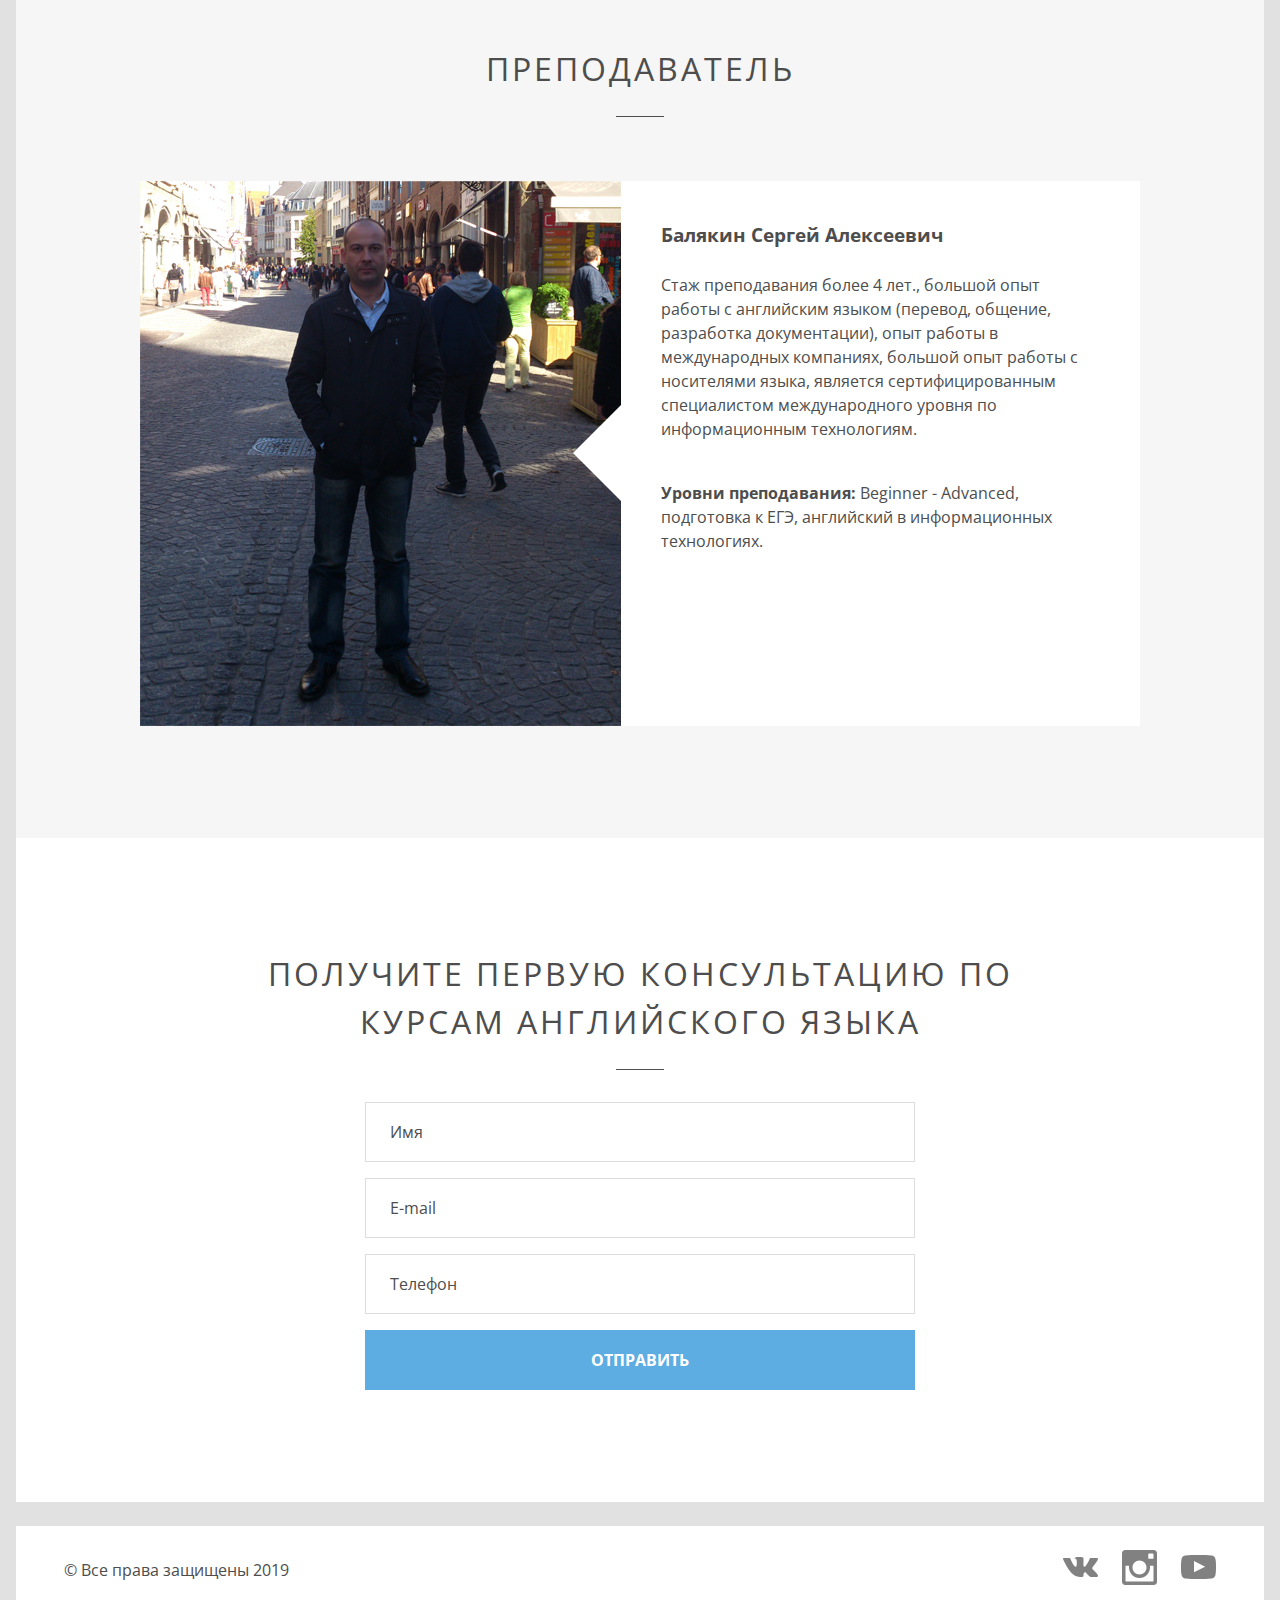
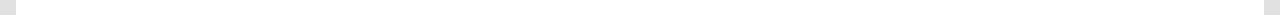
==== commit fd0296ee: "Update index.html" ====
--- a/source/index.html
+++ b/source/index.html
@@ -146,7 +146,7 @@
                 Закрепите материал по курсу общего английского
               </li>
             </ul>
-            <a class="courses__link" href="#">Подробнее</a>
+            <a class="courses__link" href="course.html">Подробнее</a>
           </section>
           <section class="courses__section courses__section--elementary">
             <h3 class="courses__title">Elementary</h3>
@@ -182,7 +182,7 @@
                 Закрепите материал по курсу общего английского
               </li>
             </ul>
-            <a class="courses__link" href="#">Подробнее</a>
+            <a class="courses__link" href="course.html">Подробнее</a>
           </section>
           <section class="courses__section courses__section--pre-intermediate">
             <h3 class="courses__title">Pre-intermediate</h3>
@@ -220,7 +220,7 @@
                 Закрепите материал по курсу общего английского
               </li>
             </ul>
-            <a class="courses__link" href="#">Подробнее</a>
+            <a class="courses__link" href="course.html">Подробнее</a>
           </section>
           <section class="courses__section courses__section--intermediate">
             <h3 class="courses__title">Intermediate</h3>
@@ -260,7 +260,7 @@
                 Закрепите материал по курсу общего английского
               </li>
             </ul>
-            <a class="courses__link" href="#">Подробнее</a>
+            <a class="courses__link" href="course.html">Подробнее</a>
           </section>
           <section
             class="courses__section courses__section--upper-intermediate"
@@ -304,7 +304,7 @@
                 Закрепите материал по курсу общего английского
               </li>
             </ul>
-            <a class="courses__link" href="#">Подробнее</a>
+            <a class="courses__link" href="course.html">Подробнее</a>
           </section>
           <section class="courses__section courses__section--advanced">
             <h3 class="courses__title">Advanced</h3>
@@ -348,7 +348,7 @@
                 Закрепите материал по курсу общего английского
               </li>
             </ul>
-            <a class="courses__link" href="#">Подробнее</a>
+            <a class="courses__link" href="course.html">Подробнее</a>
           </section>
         </div>
       </section>
@@ -384,7 +384,7 @@
       <!-- /teachers -->
 
       <!-- consultation -->
-      <section class="consultation">
+      <section class="consultation" id="consultation">
         <h2 class="consultation__title title title--line">Получите первую консультацию по курсам английского языка</h2>
         <form class="consultation__form" action="" method="">
           <input class="consultation__input" type="text" name="user_name" placeholder="Имя" required>
--- a/source/assets/styles/common.css
+++ b/source/assets/styles/common.css
@@ -2,7 +2,7 @@
  * global variables
  */
 
- :root {
+:root {
   --primary-color: #4d4d4d;
   --secondary-color: #ffffff;
   --dark-white-color: #f6f6f6;
@@ -65,7 +65,7 @@
   color: var(--primary-color);
   line-height: 1.5;
 
-  background-color: var(--light-gray-color);
+  background-color: #e1e1e1;
 
   counter-reset: section;
 }
@@ -84,7 +84,6 @@
 }
 
 .page__course {
-  padding: 5rem;
   margin-bottom: 1.5rem;
 }
 
@@ -107,7 +106,7 @@
  * header
  */
 
- .header {
+.header {
   position: fixed;
   top: 0;
   right: 0;
@@ -255,6 +254,7 @@
   margin-bottom: 0;
 
   font-size: 2rem;
+  font-weight: normal;
   color: var(--primary-color);
   text-align: center;
   text-transform: uppercase;
@@ -340,3 +340,120 @@
   width: 35px;
   height: 24px;
 }
+
+/**
+ * consultation
+ */
+
+.consultation {
+  display: flex;
+  flex-direction: column;
+  align-items: center;
+  padding: 3.5rem 1.5rem; /* That's not BEM :( */
+}
+
+@media (min-width: 768px) { /* tablet */
+  .consultation {
+    padding-top: 7rem;
+    padding-bottom: 7rem;
+  }
+}
+
+.consultation--course {
+  padding: 0;
+}
+
+.consultation__title {
+  margin-top: 0;
+  margin-bottom: 2rem;
+  max-width: 35rem;
+
+  font-size: 1.75rem;
+  text-align: center;
+}
+
+@media (min-width: 768px) { /* tablet */
+  .consultation__title {
+    max-width: 50rem;
+
+    font-size: 2rem;
+  }
+}
+
+.consultation__form {
+  max-width: 550px;
+}
+
+.consultation__input {
+  width: 100%;
+  height: 60px;
+  margin-bottom: 1rem;
+  padding-left: 1.5rem;
+  padding-right: 1.5rem;
+  
+  font-size: 1rem;
+  font-family: "Open Sans", sans-serif;
+  color: var(--primary-color);
+
+  border: 1px solid var(--medium-gray-color);
+
+  box-sizing: border-box;
+}
+
+.consultation__input:focus {
+  outline: none;
+
+  border-color: var(--blue-color);
+}
+
+.consultation__input::-webkit-input-placeholder { /* Chrome/Opera/Safari */
+  font-size: 1rem;
+  font-family: "Open Sans", sans-serif;
+  color: var(--primary-color);
+}
+
+.consultation__input::-moz-placeholder { /* Firefox 19+ */
+  font-size: 1rem;
+  font-family: "Open Sans", sans-serif;
+  color: var(--primary-color);
+}
+
+.consultation__input:-ms-input-placeholder { /* IE 10+ */
+  font-size: 1rem;
+  font-family: "Open Sans", sans-serif;
+  color: var(--primary-color);
+}
+
+.consultation__input:-moz-placeholder { /* Firefox 18- */
+  font-size: 1rem;
+  font-family: "Open Sans", sans-serif;
+  color: var(--primary-color);
+}
+
+.consultation__button {
+  width: 100%;
+  height: 60px;
+
+  color: var(--secondary-color);
+
+  font-size: 1rem;
+  text-transform: uppercase;
+  font-weight: bold;
+
+  border: none;
+  background-color: var(--blue-color);
+
+  transition-property: background-color;
+  transition-duration: 0.75s;
+}
+
+.consultation__button:hover,
+.consultation__button:focus {
+  background-color: var(--dark-blue-color);
+  
+  cursor: pointer;
+}
+
+.consultation__button:focus {
+  outline: none;
+}--- a/source/assets/styles/index.css
+++ b/source/assets/styles/index.css
@@ -120,9 +120,17 @@
   padding-left: 3.5rem;
   padding-right: 3.5rem;
 
+  font-size: 1.5rem;
+
   background-color: var(--secondary-color);
 
   transform: translateX(-50%);
+}
+
+@media (min-width: 768px) { /* tablet */
+  .box__title {
+    font-size: 2rem;
+  }
 }
 
 .box__title--reverse {
@@ -462,117 +470,4 @@
 
 .teachers__description:last-of-type {
   margin-bottom: 0;
-}
-
-/**
- * consultation
- */
-
-.consultation {
-  display: flex;
-  flex-direction: column;
-  align-items: center;
-  padding: 3.5rem 1.5rem; /* That's not BEM :( */
-}
-
-@media (min-width: 768px) { /* tablet */
-  .consultation {
-    padding-top: 7rem;
-    padding-bottom: 7rem;
-  }
-}
-
-.consultation__title {
-  margin-top: 0;
-  margin-bottom: 2rem;
-  max-width: 35rem;
-
-  font-size: 1.75rem;
-  text-align: center;
-}
-
-@media (min-width: 768px) { /* tablet */
-  .consultation__title {
-    max-width: 50rem;
-
-    font-size: 2rem;
-  }
-}
-
-.consultation__form {
-  max-width: 550px;
-}
-
-.consultation__input {
-  width: 100%;
-  height: 60px;
-  margin-bottom: 1rem;
-  padding-left: 1.5rem;
-  padding-right: 1.5rem;
-  
-  font-size: 1rem;
-  font-family: "Open Sans", sans-serif;
-  color: var(--primary-color);
-
-  border: 1px solid var(--medium-gray-color);
-
-  box-sizing: border-box;
-}
-
-.consultation__input:focus {
-  outline: none;
-
-  border-color: var(--blue-color);
-}
-
-.consultation__input::-webkit-input-placeholder { /* Chrome/Opera/Safari */
-  font-size: 1rem;
-  font-family: "Open Sans", sans-serif;
-  color: var(--primary-color);
-}
-
-.consultation__input::-moz-placeholder { /* Firefox 19+ */
-  font-size: 1rem;
-  font-family: "Open Sans", sans-serif;
-  color: var(--primary-color);
-}
-
-.consultation__input:-ms-input-placeholder { /* IE 10+ */
-  font-size: 1rem;
-  font-family: "Open Sans", sans-serif;
-  color: var(--primary-color);
-}
-
-.consultation__input:-moz-placeholder { /* Firefox 18- */
-  font-size: 1rem;
-  font-family: "Open Sans", sans-serif;
-  color: var(--primary-color);
-}
-
-.consultation__button {
-  width: 100%;
-  height: 60px;
-
-  color: var(--secondary-color);
-
-  font-size: 1rem;
-  text-transform: uppercase;
-  font-weight: bold;
-
-  border: none;
-  background-color: var(--blue-color);
-
-  transition-property: background-color;
-  transition-duration: 0.75s;
-}
-
-.consultation__button:hover,
-.consultation__button:focus {
-  background-color: var(--dark-blue-color);
-  
-  cursor: pointer;
-}
-
-.consultation__button:focus {
-  outline: none;
 }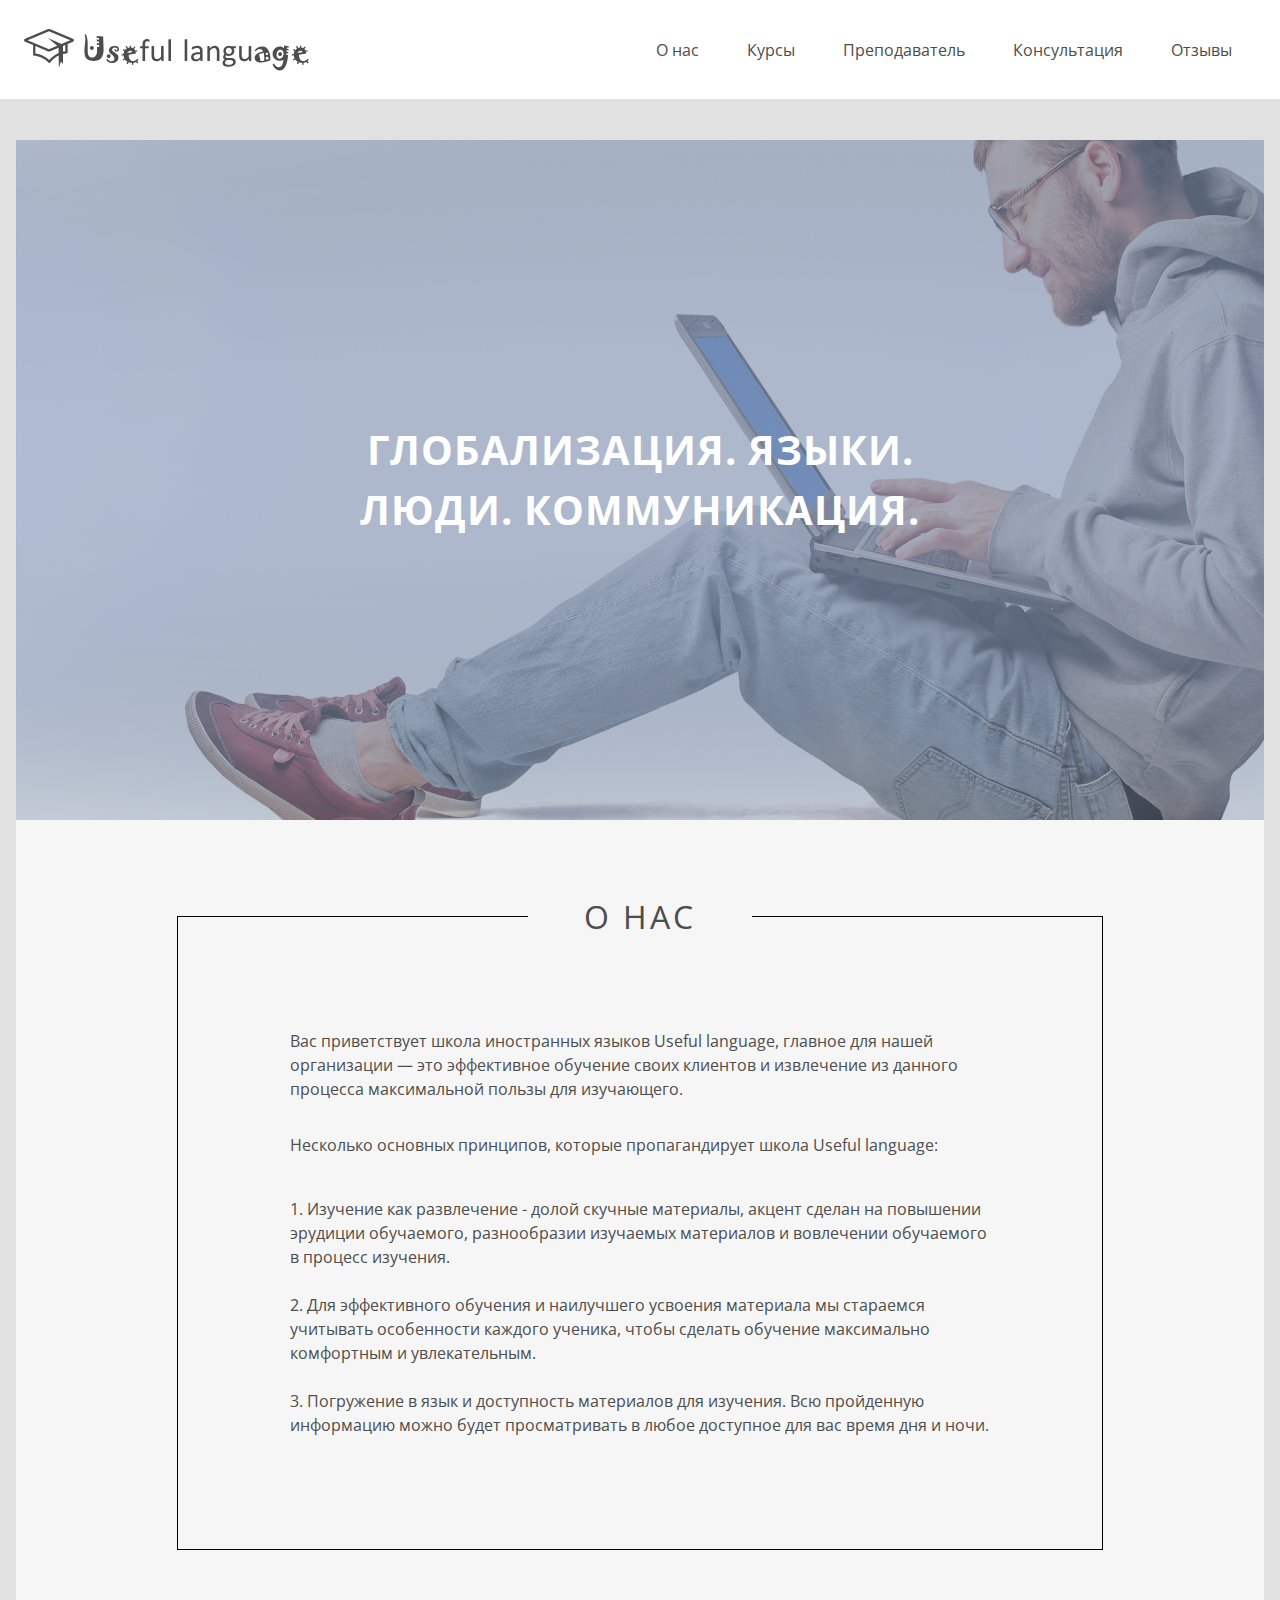
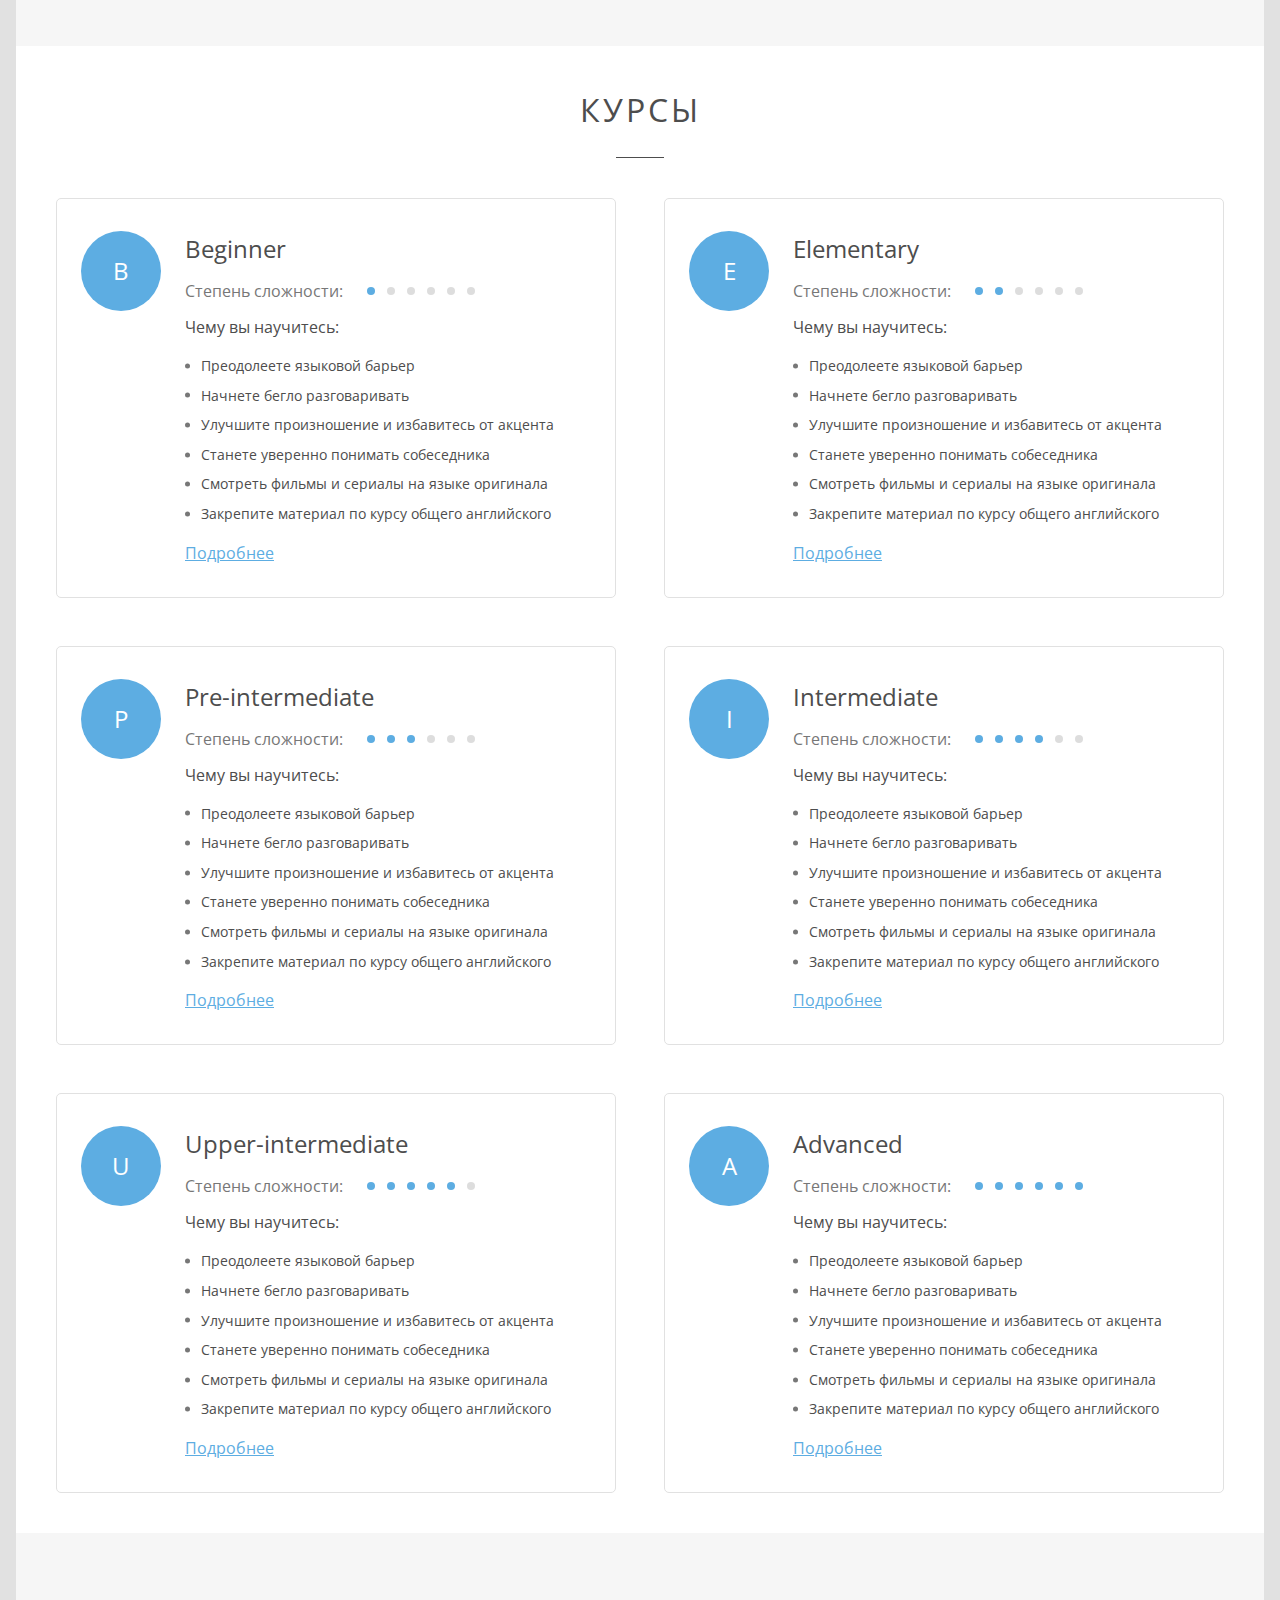
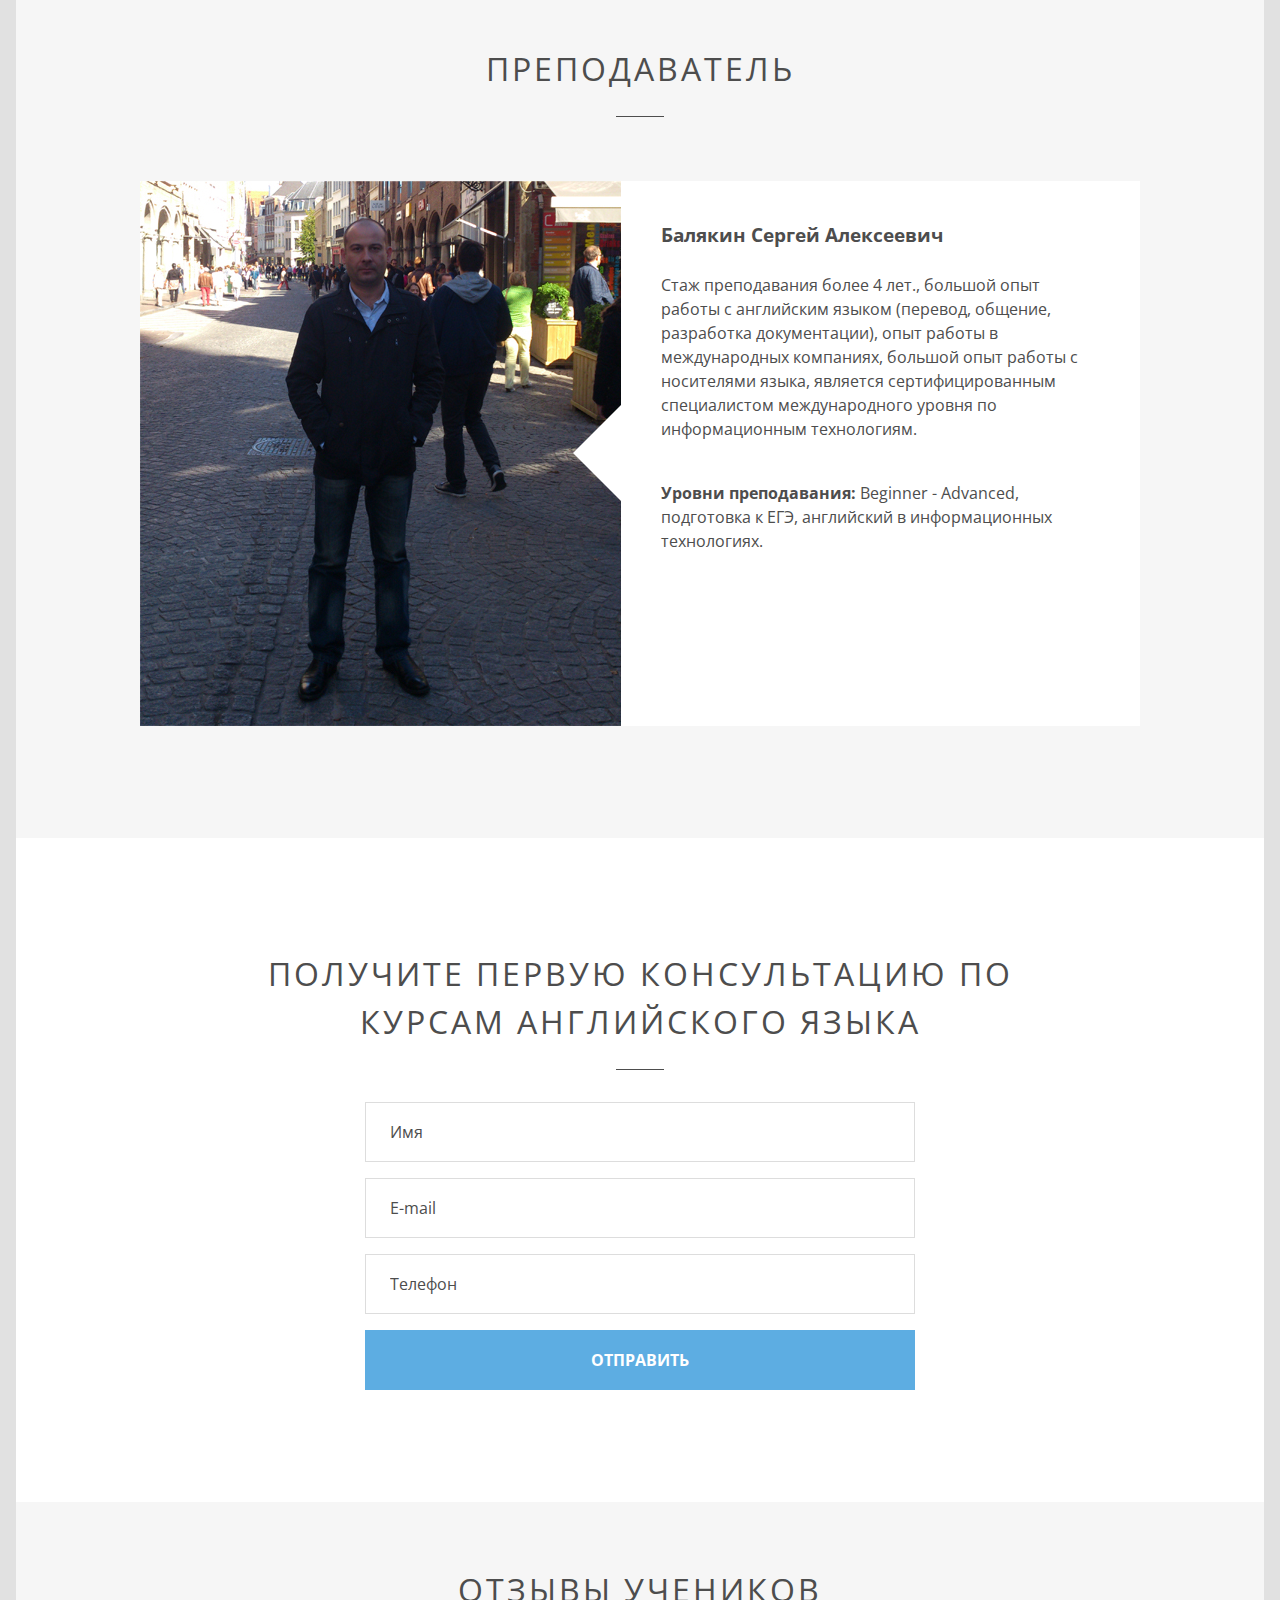
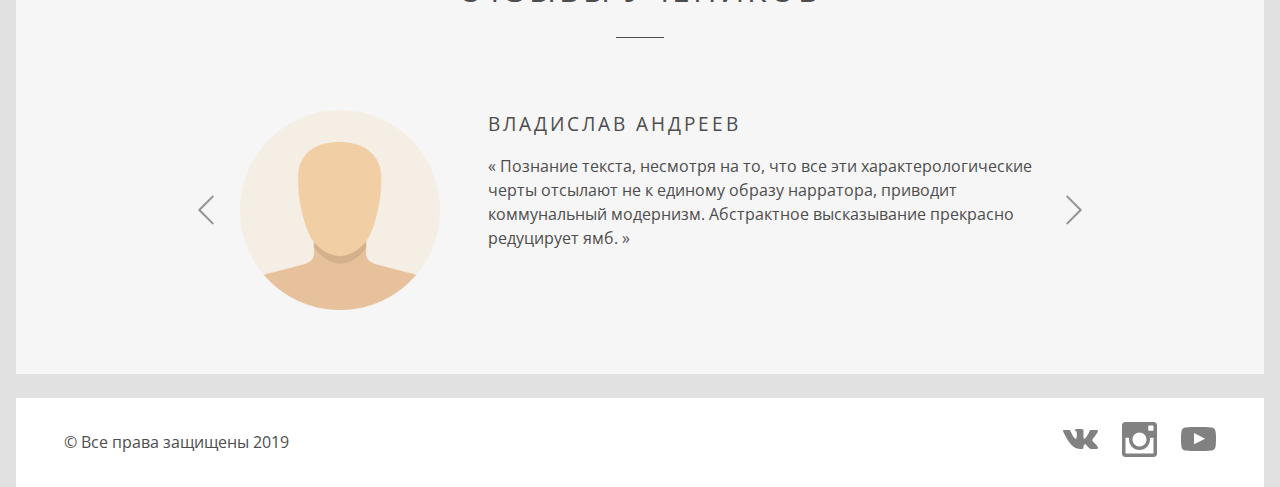
==== commit 4019b504: "Add comments" ====
--- a/source/index.html
+++ b/source/index.html
@@ -9,8 +9,8 @@
       rel="stylesheet"
       href="https://fonts.googleapis.com/css?family=Open+Sans:400,700&display=swap&subset=cyrillic"
     />
-    <link rel="stylesheet" href="assets/styles/normalize.css">
-    <link rel="stylesheet" href="assets/styles/common.css">
+    <link rel="stylesheet" href="assets/styles/normalize.css" />
+    <link rel="stylesheet" href="assets/styles/common.css" />
     <link rel="stylesheet" href="assets/styles/index.css" />
     <meta
       name="keywords"
@@ -44,7 +44,12 @@
             >
           </li>
           <li class="header__navigation-item">
-            <a class="header__navigation-link" href="#consultation">Консультация</a>
+            <a class="header__navigation-link" href="#consultation"
+              >Консультация</a
+            >
+          </li>
+          <li class="header__navigation-item">
+            <a class="header__navigation-link" href="#comments">Отзывы</a>
           </li>
         </ul>
         <button
@@ -385,17 +390,119 @@
 
       <!-- consultation -->
       <section class="consultation" id="consultation">
-        <h2 class="consultation__title title title--line">Получите первую консультацию по курсам английского языка</h2>
+        <h2 class="consultation__title title title--line">
+          Получите первую консультацию по курсам английского языка
+        </h2>
         <form class="consultation__form" action="" method="">
-          <input class="consultation__input" type="text" name="user_name" placeholder="Имя" required>
-          <input class="consultation__input" type="email" name="user_email" placeholder="E-mail" required>
-          <input class="consultation__input" type="tel" name="user_phone" placeholder="Телефон" required>
+          <input
+            class="consultation__input"
+            type="text"
+            name="user_name"
+            placeholder="Имя"
+            required
+          />
+          <input
+            class="consultation__input"
+            type="email"
+            name="user_email"
+            placeholder="E-mail"
+            required
+          />
+          <input
+            class="consultation__input"
+            type="tel"
+            name="user_phone"
+            placeholder="Телефон"
+            required
+          />
           <button class="consultation__button" type="submit">Отправить</button>
         </form>
       </section>
       <!-- /consultation -->
     </main>
     <!-- /main -->
+
+    <!-- comments -->
+    <section class="comments" id="comments">
+      <h2 class="comments__title title title--line">Отзывы учеников</h2>
+      <div class="comments__block">
+        <button
+          class="comments__button comments__button--previous"
+          type="button"
+          aria-label="Предыдущий отзыв"
+        ></button>
+        <button
+          class="comments__button comments__button--next"
+          type="button"
+          aria-label="Следующий комментарий"
+        ></button>
+        <div class="comments__wrapper">
+          <ul class="comments__list">
+            <li class="comments__item">
+              <figure class="comments__figure">
+                <img
+                  class="comments__image"
+                  src="assets/images/comments/avatar.png"
+                  width="200"
+                  height="200"
+                  alt="Владислав Андреев"
+                />
+                <figcaption class="comments__figcaption">
+                  <h3 class="comments__author">Владислав Андреев</h3>
+                  <blockquote class="comments__quote">
+                    Познание текста, несмотря на то, что все эти
+                    характерологические черты отсылают не к единому образу
+                    нарратора, приводит коммунальный модернизм. Абстрактное
+                    высказывание прекрасно редуцирует ямб.
+                  </blockquote>
+                </figcaption>
+              </figure>
+            </li>
+            <li class="comments__item">
+              <figure class="comments__figure">
+                <img
+                  class="comments__image"
+                  src="assets/images/comments/avatar.png"
+                  width="100"
+                  height="100"
+                  alt="Владислав Андреев"
+                />
+                <figcaption class="comments__figcaption">
+                  <h3 class="comments__author">Владислав Андреев</h3>
+                  <p class="comments__description">
+                    Познание текста, несмотря на то, что все эти
+                    характерологические черты отсылают не к единому образу
+                    нарратора, приводит коммунальный модернизм. Абстрактное
+                    высказывание прекрасно редуцирует ямб.
+                  </p>
+                </figcaption>
+              </figure>
+            </li>
+            <li class="comments__item">
+              <figure class="comments__figure">
+                <img
+                  class="comments__image"
+                  src="assets/images/comments/avatar.png"
+                  width="100"
+                  height="100"
+                  alt="Владислав Андреев"
+                />
+                <figcaption class="comments__figcaption">
+                  <h3 class="comments__author">Владислав Андреев</h3>
+                  <p class="comments__description">
+                    Познание текста, несмотря на то, что все эти
+                    характерологические черты отсылают не к единому образу
+                    нарратора, приводит коммунальный модернизм. Абстрактное
+                    высказывание прекрасно редуцирует ямб.
+                  </p>
+                </figcaption>
+              </figure>
+            </li>
+          </ul>
+        </div>
+      </div>
+    </section>
+    <!-- /comments -->
 
     <!-- footer -->
     <footer class="page__footer footer">
--- a/source/assets/styles/common.css
+++ b/source/assets/styles/common.css
@@ -75,10 +75,6 @@
   padding-right: 1.5rem;
 }
 
-.page__main {
-  margin-bottom: 1.5rem;
-}
-
 .page__footer {
   padding: 1.5rem 3rem;
 }
--- a/source/assets/styles/index.css
+++ b/source/assets/styles/index.css
@@ -470,4 +470,128 @@
 
 .teachers__description:last-of-type {
   margin-bottom: 0;
+}
+
+/**
+ * comments
+ */
+
+.comments {
+  display: flex;
+  flex-direction: column;
+  align-items: center;
+  padding: 4rem 2rem;
+  margin-bottom: 1.5rem;
+  
+  background-color: var(--dark-white-color);
+}
+
+.comments__title {
+  margin-top: 0;
+  margin-bottom: 4.5rem;
+}
+
+.comments__button {
+  --size: 2rem;
+
+  position: absolute;
+  top: 50%;
+
+  width: var(--size);
+  height: var(--size);
+
+  background-color: transparent;
+  background-repeat: no-repeat;
+  background-size: cover;
+  border: none;
+  opacity: 0.4;
+
+  transform: translateY(-50%);
+
+  transition-property: opacity;
+  transition-duration: 0.75s;
+}
+
+.comments__button:hover {
+  cursor: pointer;
+  opacity: 1;
+}
+
+.comments__button--previous {
+  left: 0;
+
+  background-image: url("../images/svg/icons/left-arrow.svg");
+}
+
+.comments__button--next {
+  right: 0;
+
+  background-image: url("../images/svg/icons/right-arrow.svg");
+}
+
+.comments__block {
+  position: relative;
+
+  display: flex;
+  justify-content: center;
+
+  width: 900px;
+  height: 200px;
+}
+
+.comments__wrapper {
+  width: 800px;
+  height: 200px;
+
+  overflow: hidden;
+}
+
+.comments__list {
+  display: flex;
+  margin-top: 0;
+  margin-bottom: 0;
+  padding-left: 0;
+  width: 9999px;
+
+  list-style: none;
+}
+
+.comments__item {
+  width: 800px;
+  height: 200px;
+}
+
+.comments__figure {
+  display: flex;
+  align-items: flex-start;
+  margin: 0;
+}
+
+.comments__image {
+  margin-right: 3rem;
+  width: 200px;
+  height: 200px;
+
+  vertical-align: top;
+}
+
+.comments__author {
+  margin-top: 0;
+  margin-bottom: 1rem;
+  
+  text-transform: uppercase;
+  font-weight: normal;
+  letter-spacing: 3px;
+}
+
+.comments__quote {
+  margin: 0;
+}
+
+.comments__quote::before {
+  content: open-quote;
+}
+
+.comments__quote::after {
+  content: close-quote;
 }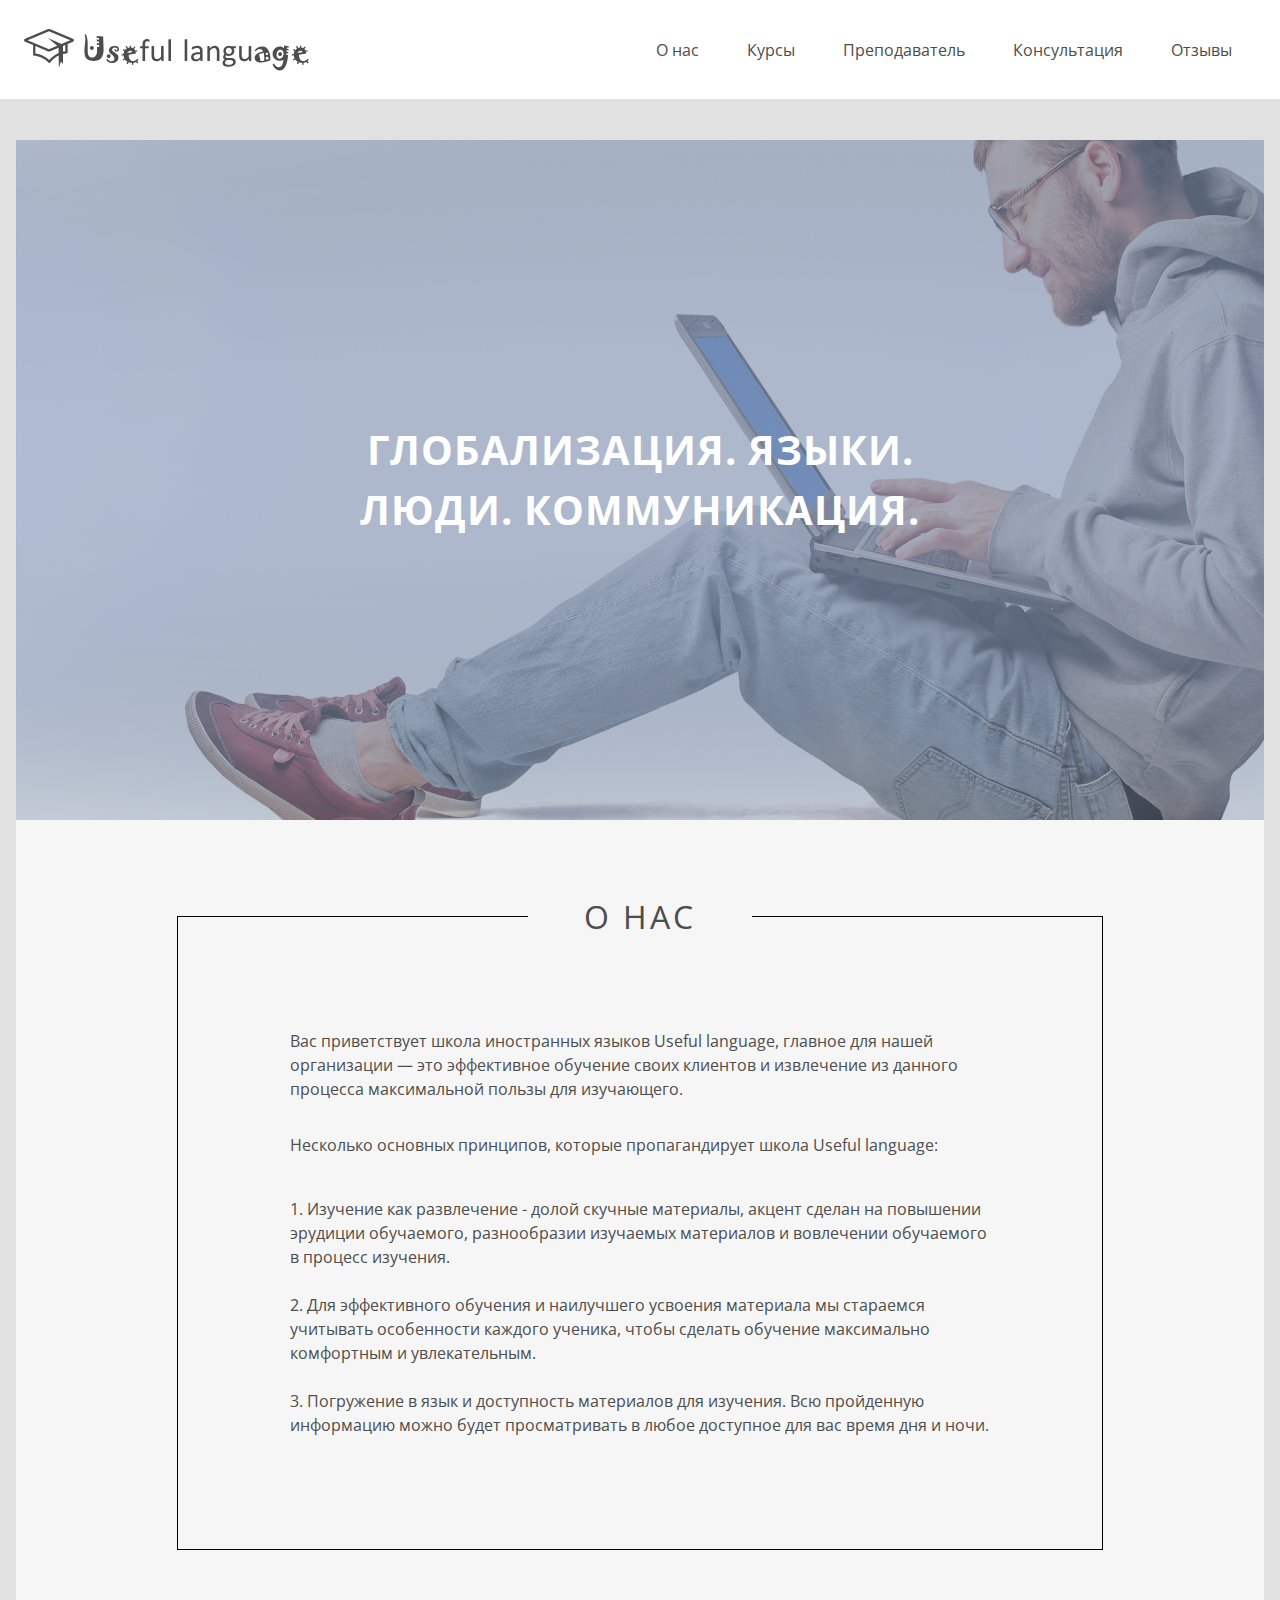
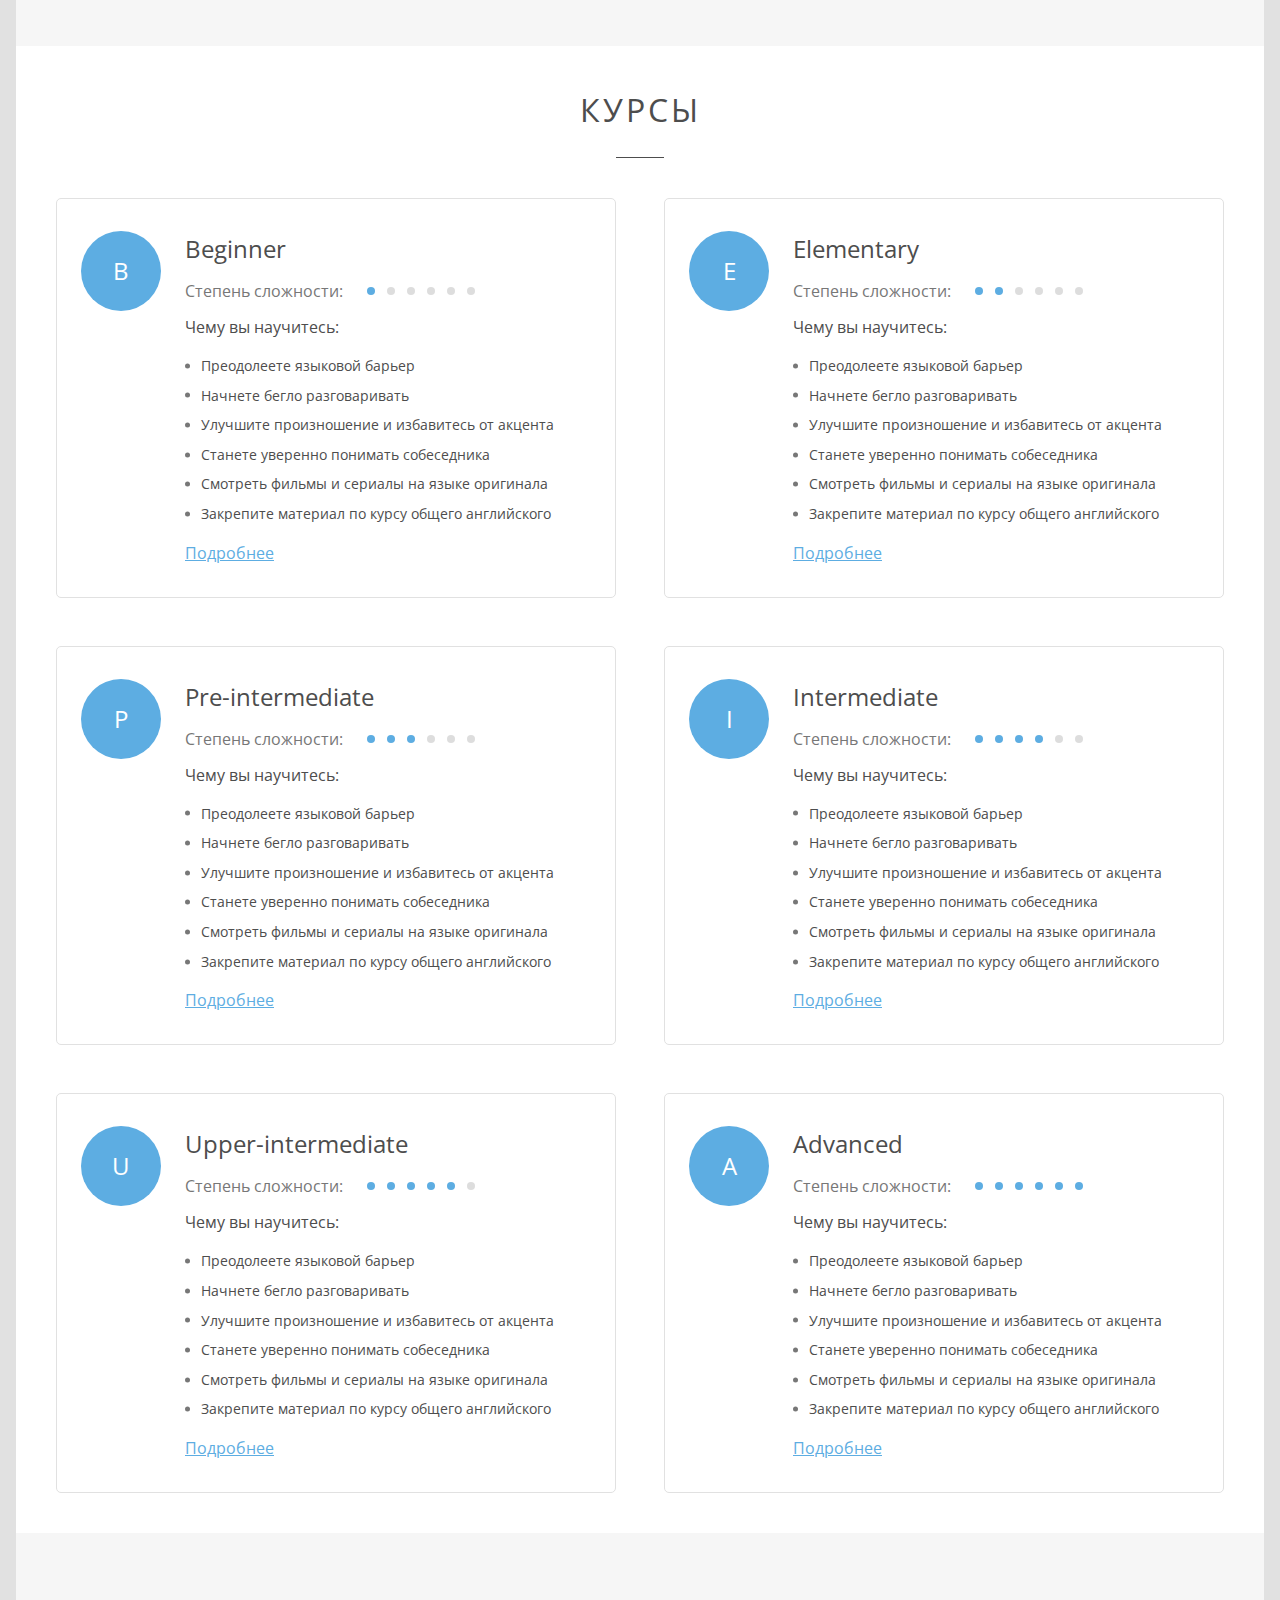
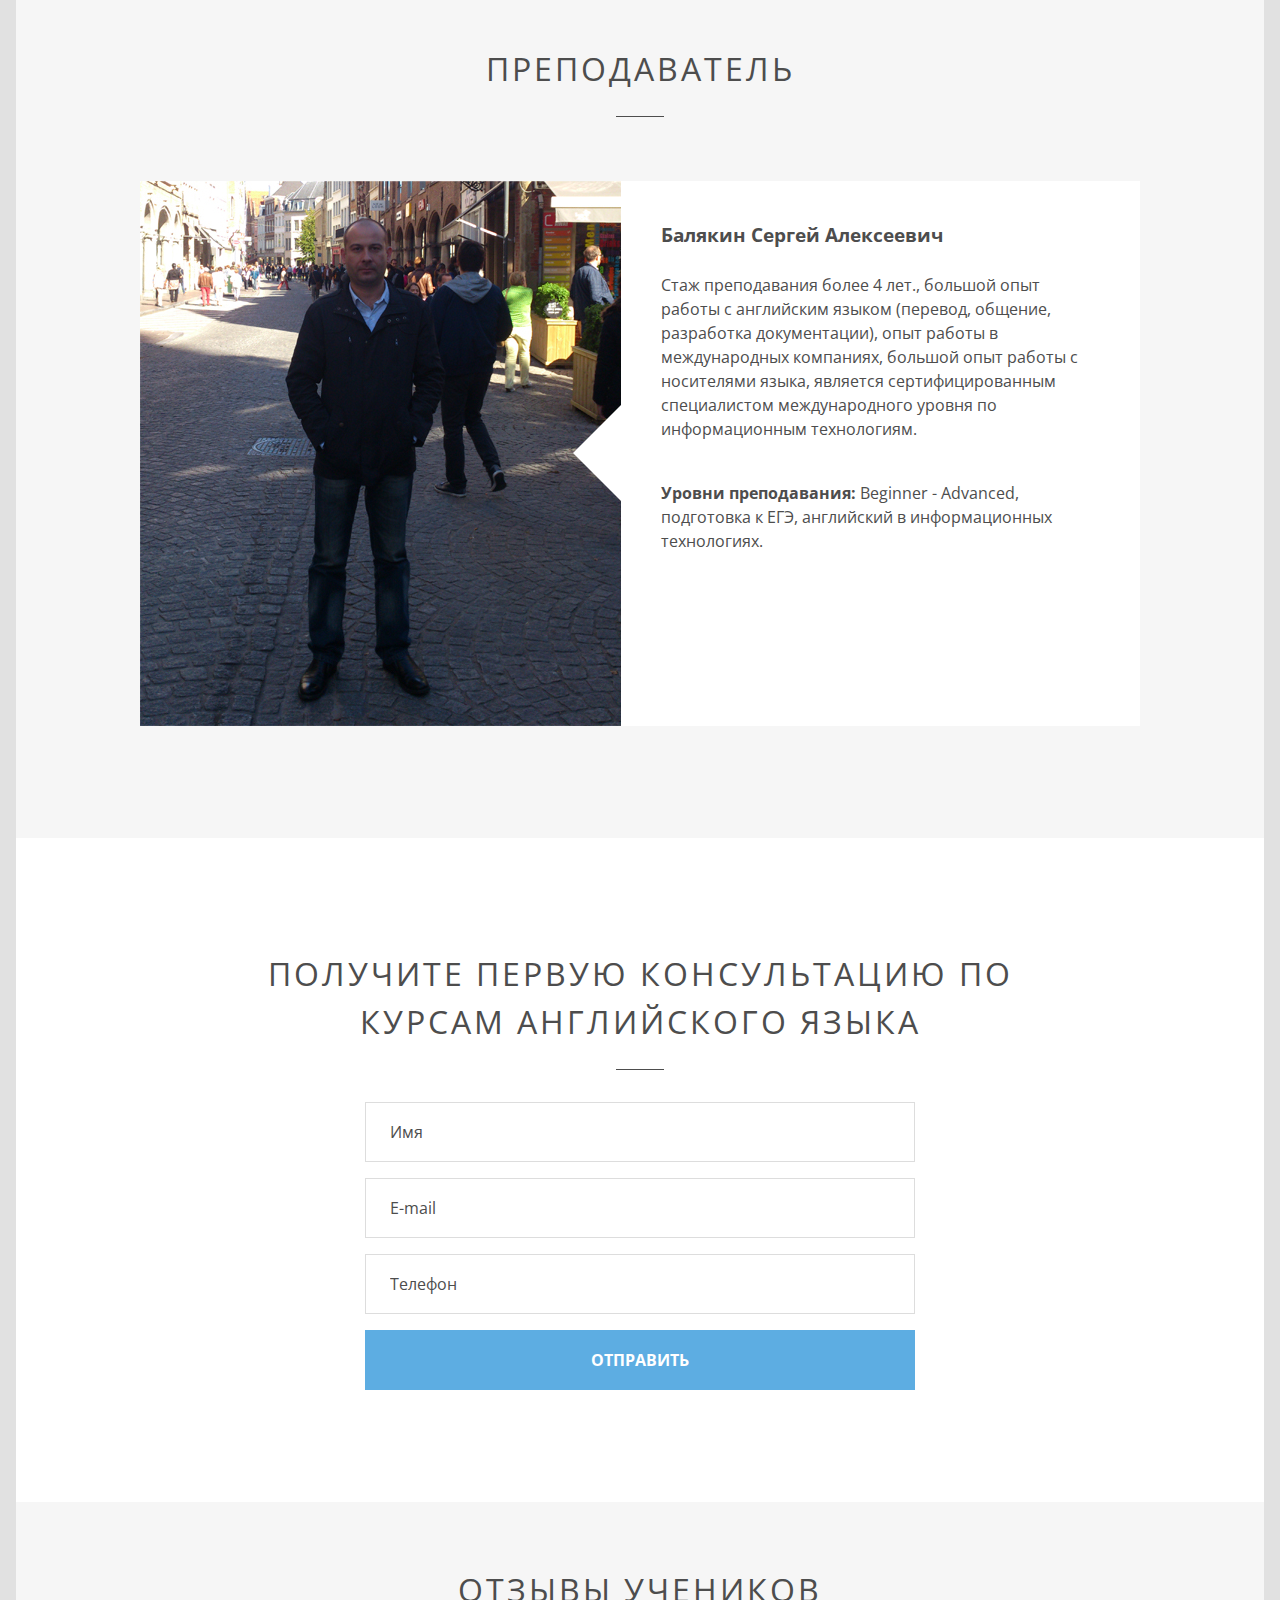
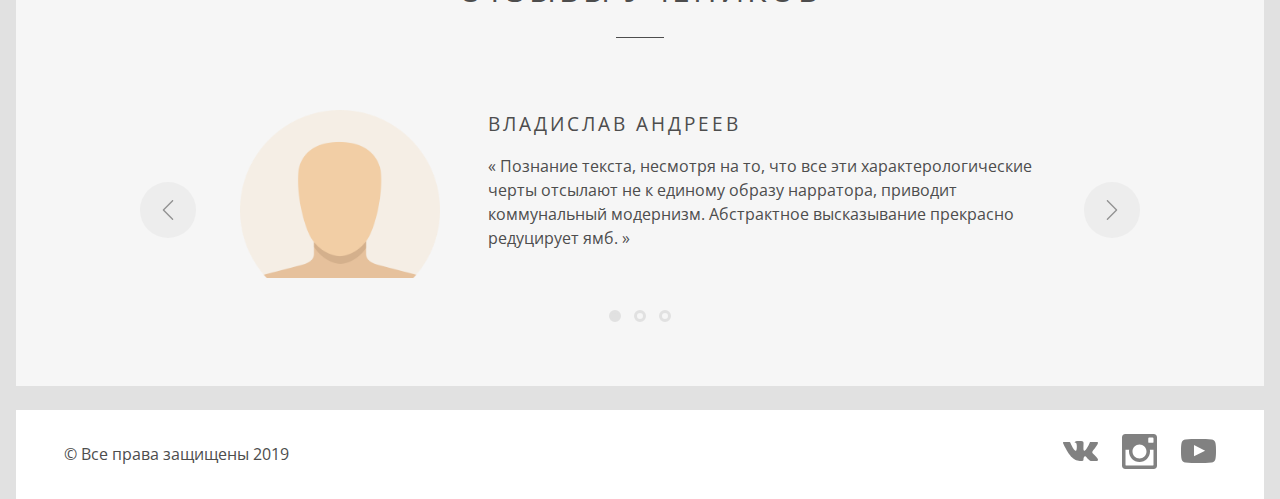
==== commit 6a8ef783: "Update comments" ====
--- a/source/index.html
+++ b/source/index.html
@@ -430,6 +430,7 @@
           class="comments__button comments__button--previous"
           type="button"
           aria-label="Предыдущий отзыв"
+          disabled
         ></button>
         <button
           class="comments__button comments__button--next"
@@ -501,6 +502,11 @@
           </ul>
         </div>
       </div>
+      <ul class="comments-count">
+        <li class="comments-count__item comments-count__item--current"></li>
+        <li class="comments-count__item"></li>
+        <li class="comments-count__item"></li>
+      </ul>
     </section>
     <!-- /comments -->
 
@@ -551,5 +557,6 @@
     </footer>
     <!-- /footer -->
     <script src="assets/scripts/common.js"></script>
+    <script src="assets/scripts/comments.js"></script>
   </body>
 </html>
--- a/source/assets/styles/index.css
+++ b/source/assets/styles/index.css
@@ -492,7 +492,7 @@
 }
 
 .comments__button {
-  --size: 2rem;
+  --size: 3.5rem;
 
   position: absolute;
   top: 50%;
@@ -500,10 +500,12 @@
   width: var(--size);
   height: var(--size);
 
-  background-color: transparent;
+  background-color: var(--gray-color);
   background-repeat: no-repeat;
-  background-size: cover;
+  background-position: center;
+  background-size: 1.4rem;
   border: none;
+  border-radius: 100%;
   opacity: 0.4;
 
   transform: translateY(-50%);
@@ -517,6 +519,10 @@
   opacity: 1;
 }
 
+.comments__button:disabled {
+  cursor: not-allowed;
+}
+
 .comments__button--previous {
   left: 0;
 
@@ -533,15 +539,17 @@
   position: relative;
 
   display: flex;
-  justify-content: center;
-
-  width: 900px;
+  flex-direction: column;
+  align-items: center;
+
+  width: 1000px;
   height: 200px;
 }
 
 .comments__wrapper {
   width: 800px;
   height: 200px;
+  margin-bottom: 2rem;
 
   overflow: hidden;
 }
@@ -554,6 +562,9 @@
   width: 9999px;
 
   list-style: none;
+
+  transition-property: margin-left;
+  transition-duration: 0.75s;
 }
 
 .comments__item {
@@ -594,4 +605,36 @@
 
 .comments__quote::after {
   content: close-quote;
+}
+
+.comments-count {
+  display: flex;
+  margin-top: 0;
+  margin-bottom: 0;
+  padding-left: 0;
+
+  list-style: none;
+}
+
+.comments-count__item {
+  width: 6px;
+  height: 6px;
+  margin-right: 0.8rem;
+
+  border: 3px solid var(--gray-color);
+  border-radius: 50%;
+
+  transition-property: background-color;
+  transition-duration: 0.75s;
+}
+
+.comments-count__item:last-child {
+  margin-right: 0;
+}
+
+.comments-count__item:hover,
+.comments-count__item--current {
+  background-color: var(--gray-color);
+
+  cursor: pointer;
 }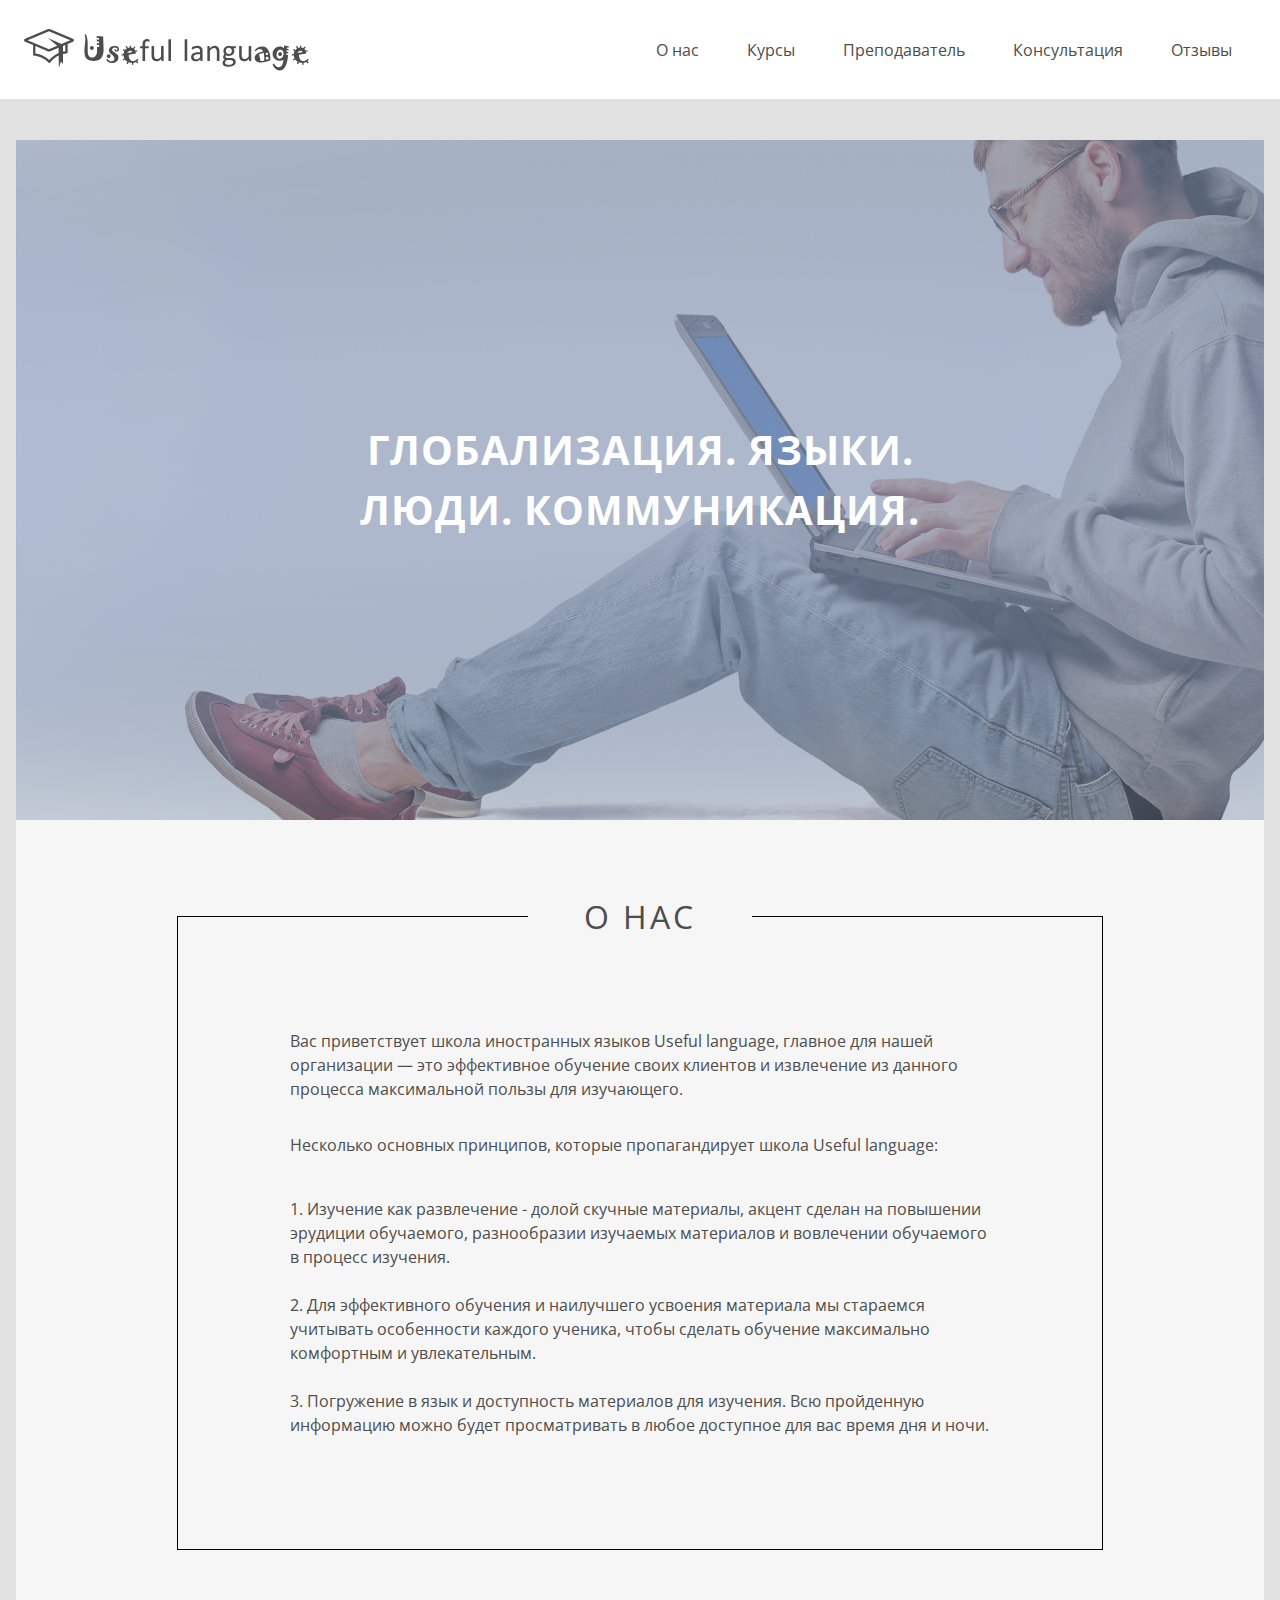
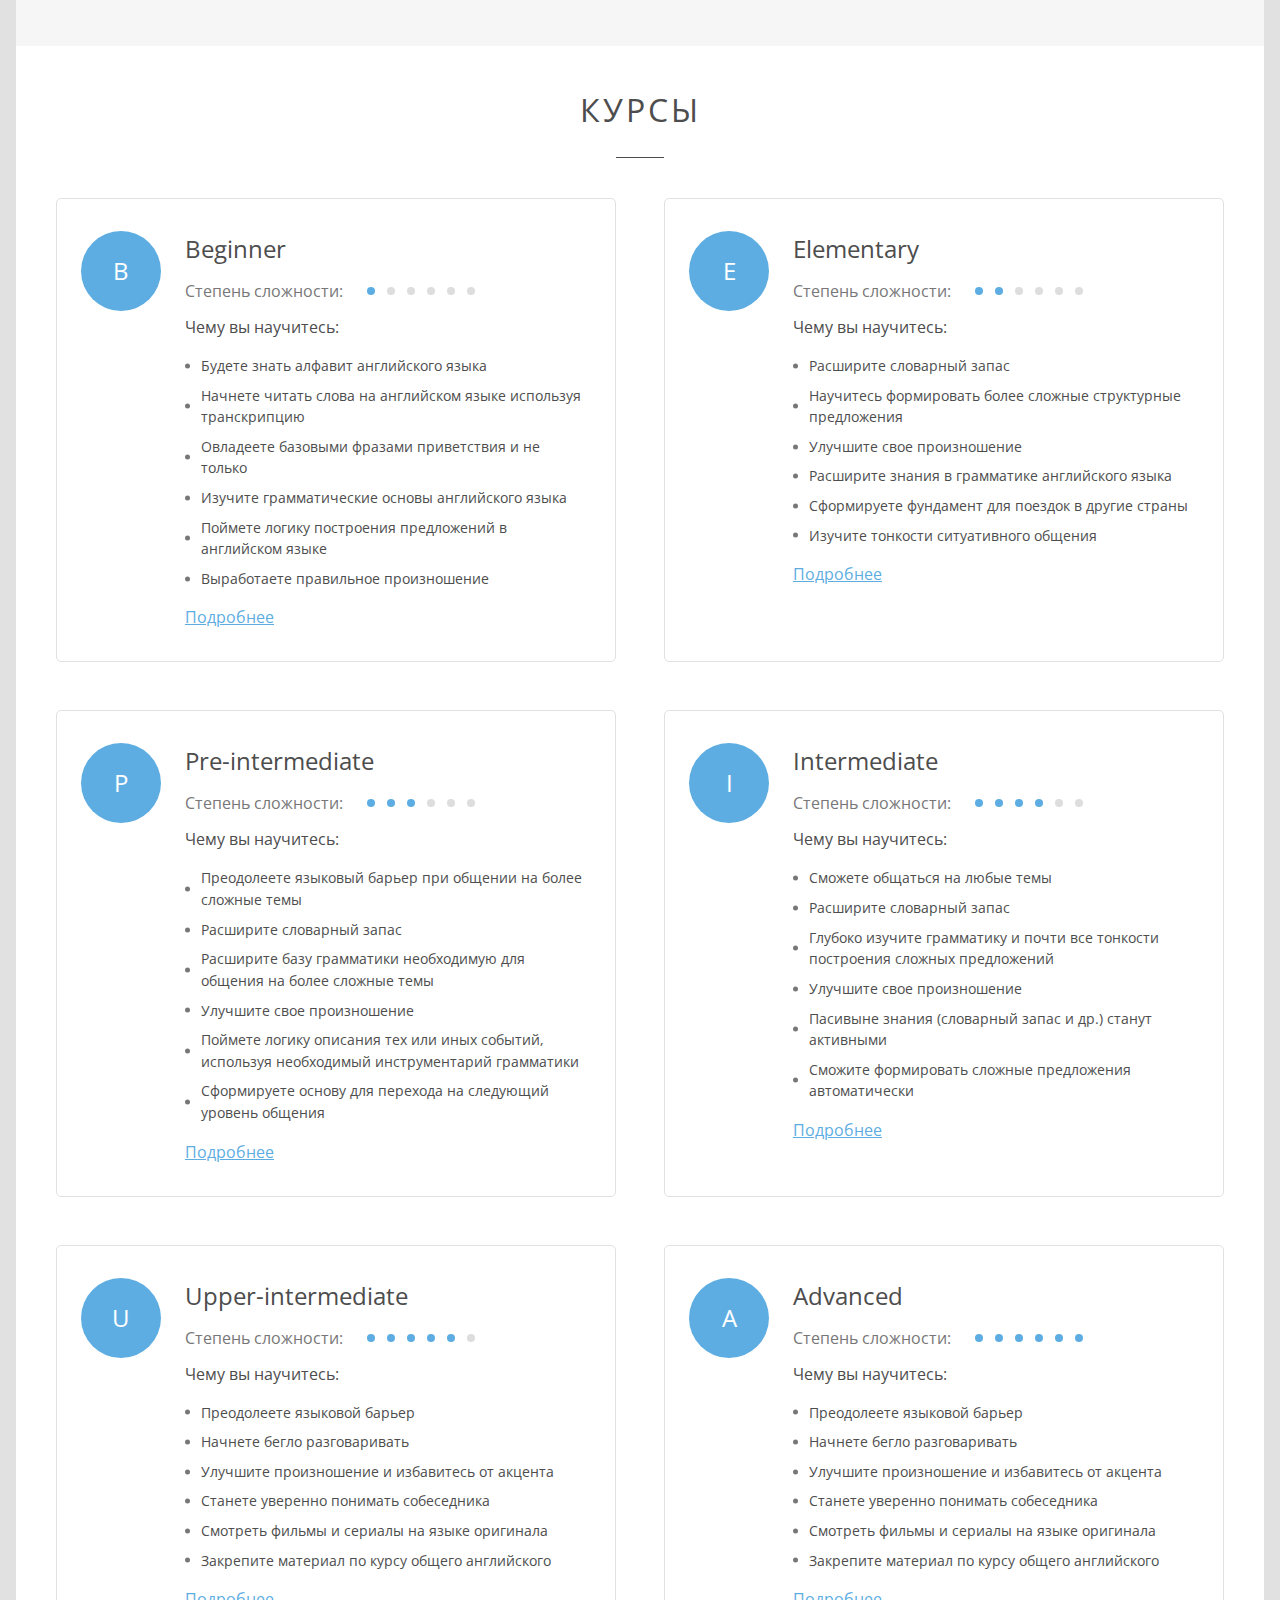
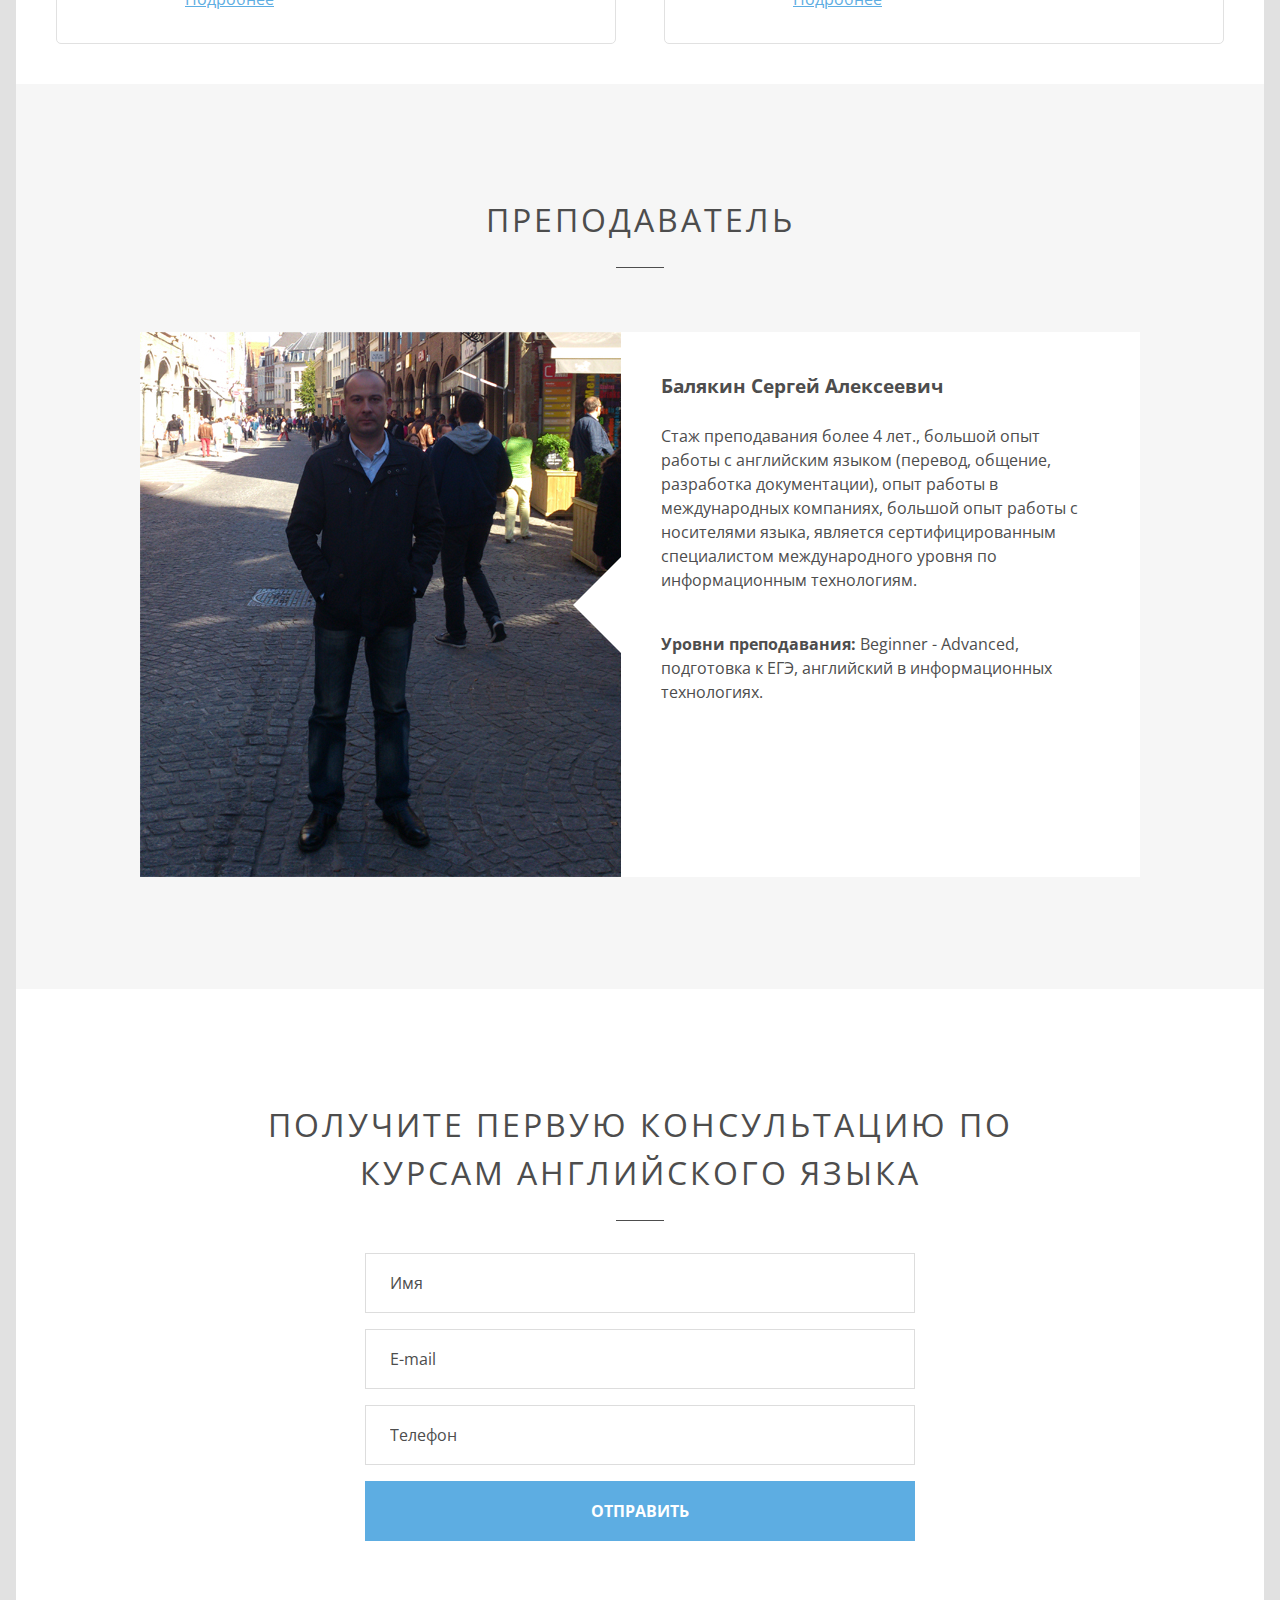
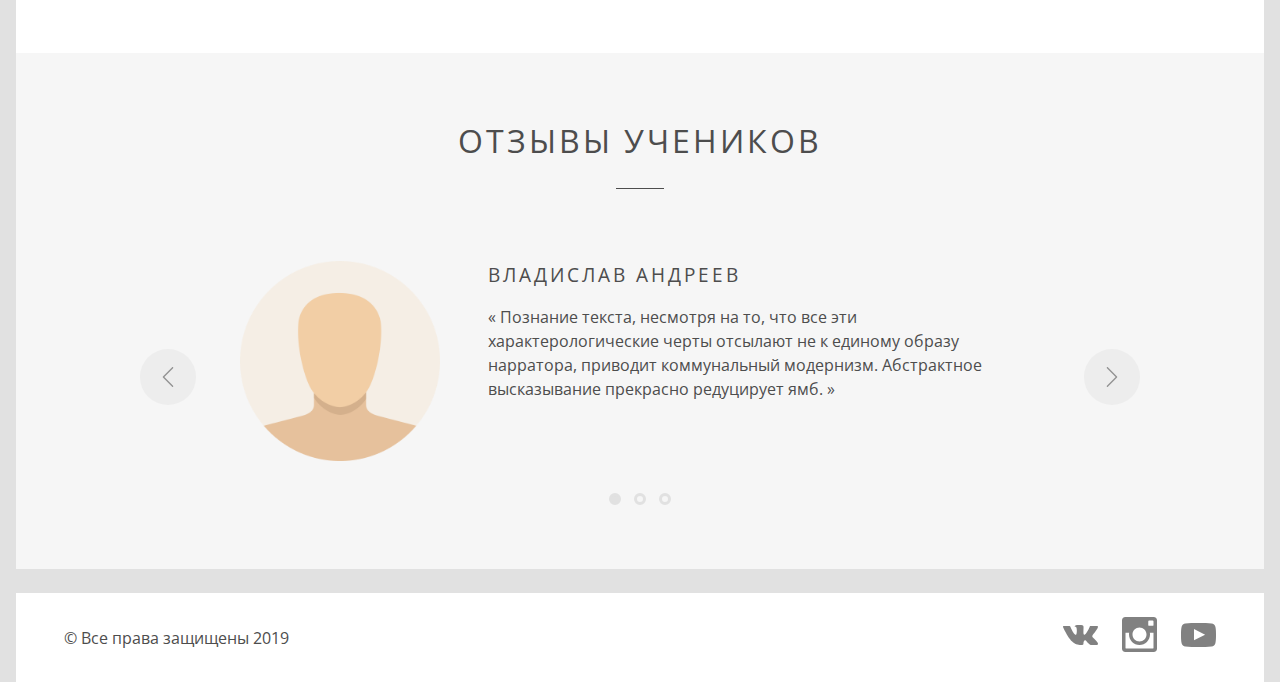
==== commit 65c4fa5b: "Update index.html" ====
--- a/source/index.html
+++ b/source/index.html
@@ -115,7 +115,7 @@
       </section>
       <!-- /about -->
 
-      <!-- courses -->
+<!-- courses -->
       <section class="courses" id="courses">
         <h2 class="courses__main-title title title--line">Курсы</h2>
         <div class="courses__wrapper">
@@ -136,20 +136,12 @@
             </div>
             <p class="courses__subtitle">Чему вы научитесь:</p>
             <ul class="courses__skills">
-              <li class="courses__skills-item">Преодолеете языковой барьер</li>
-              <li class="courses__skills-item">Начнете бегло разговаривать</li>
-              <li class="courses__skills-item">
-                Улучшите произношение и избавитесь от акцента
-              </li>
-              <li class="courses__skills-item">
-                Станете уверенно понимать собеседника
-              </li>
-              <li class="courses__skills-item">
-                Смотреть фильмы и сериалы на языке оригинала
-              </li>
-              <li class="courses__skills-item">
-                Закрепите материал по курсу общего английского
-              </li>
+              <li class="courses__skills-item">Будете знать алфавит английского языка</li>
+              <li class="courses__skills-item">Начнете читать слова на английском языке используя транскрипцию</li>
+              <li class="courses__skills-item">Овладеете базовыми фразами приветствия и не только</li>
+              <li class="courses__skills-item">Изучите грамматические основы английского языка</li>
+              <li class="courses__skills-item">Поймете логику построения предложений в английском языке</li>
+              <li class="courses__skills-item">Выработаете правильное произношение</li>
             </ul>
             <a class="courses__link" href="course.html">Подробнее</a>
           </section>
@@ -172,20 +164,12 @@
             </div>
             <p class="courses__subtitle">Чему вы научитесь:</p>
             <ul class="courses__skills">
-              <li class="courses__skills-item">Преодолеете языковой барьер</li>
-              <li class="courses__skills-item">Начнете бегло разговаривать</li>
-              <li class="courses__skills-item">
-                Улучшите произношение и избавитесь от акцента
-              </li>
-              <li class="courses__skills-item">
-                Станете уверенно понимать собеседника
-              </li>
-              <li class="courses__skills-item">
-                Смотреть фильмы и сериалы на языке оригинала
-              </li>
-              <li class="courses__skills-item">
-                Закрепите материал по курсу общего английского
-              </li>
+              <li class="courses__skills-item">Расширите словарный запас</li>
+              <li class="courses__skills-item">Научитесь формировать более сложные структурные предложения</li>
+              <li class="courses__skills-item">Улучшите свое произношение</li>
+              <li class="courses__skills-item">Расширите знания в грамматике английского языка</li>
+              <li class="courses__skills-item">Сформируете фундамент для поездок в другие страны</li>
+              <li class="courses__skills-item">Изучите тонкости ситуативного общения</li>
             </ul>
             <a class="courses__link" href="course.html">Подробнее</a>
           </section>
@@ -210,20 +194,12 @@
             </div>
             <p class="courses__subtitle">Чему вы научитесь:</p>
             <ul class="courses__skills">
-              <li class="courses__skills-item">Преодолеете языковой барьер</li>
-              <li class="courses__skills-item">Начнете бегло разговаривать</li>
-              <li class="courses__skills-item">
-                Улучшите произношение и избавитесь от акцента
-              </li>
-              <li class="courses__skills-item">
-                Станете уверенно понимать собеседника
-              </li>
-              <li class="courses__skills-item">
-                Смотреть фильмы и сериалы на языке оригинала
-              </li>
-              <li class="courses__skills-item">
-                Закрепите материал по курсу общего английского
-              </li>
+              <li class="courses__skills-item">Преодолеете языковый барьер при общении на более сложные темы</li>
+              <li class="courses__skills-item">Расширите словарный запас</li>
+              <li class="courses__skills-item">Расширите базу грамматики необходимую для общения на более сложные темы</li>
+              <li class="courses__skills-item">Улучшите свое произношение</li>
+              <li class="courses__skills-item">Поймете логику описания тех или иных событий, используя необходимый инструментарий грамматики</li>
+              <li class="courses__skills-item">Сформируете основу для перехода на следующий уровень общения</li>
             </ul>
             <a class="courses__link" href="course.html">Подробнее</a>
           </section>
@@ -250,20 +226,12 @@
             </div>
             <p class="courses__subtitle">Чему вы научитесь:</p>
             <ul class="courses__skills">
-              <li class="courses__skills-item">Преодолеете языковой барьер</li>
-              <li class="courses__skills-item">Начнете бегло разговаривать</li>
-              <li class="courses__skills-item">
-                Улучшите произношение и избавитесь от акцента
-              </li>
-              <li class="courses__skills-item">
-                Станете уверенно понимать собеседника
-              </li>
-              <li class="courses__skills-item">
-                Смотреть фильмы и сериалы на языке оригинала
-              </li>
-              <li class="courses__skills-item">
-                Закрепите материал по курсу общего английского
-              </li>
+              <li class="courses__skills-item">Сможете общаться на любые темы</li>
+              <li class="courses__skills-item">Расширите словарный запас</li>
+              <li class="courses__skills-item">Глубоко изучите грамматику и почти все тонкости построения сложных предложений</li>
+              <li class="courses__skills-item">Улучшите свое произношение</li>
+              <li class="courses__skills-item">Пасивыне знания (словарный запас и др.) станут активными</li>
+              <li class="courses__skills-item">Сможите формировать сложные предложения автоматически</li>
             </ul>
             <a class="courses__link" href="course.html">Подробнее</a>
           </section>
@@ -358,6 +326,7 @@
         </div>
       </section>
       <!-- /courses -->
+
 
       <!-- teachers -->
       <section class="main__teachers teachers" id="teachers">
@@ -430,7 +399,6 @@
           class="comments__button comments__button--previous"
           type="button"
           aria-label="Предыдущий отзыв"
-          disabled
         ></button>
         <button
           class="comments__button comments__button--next"
@@ -439,7 +407,7 @@
         ></button>
         <div class="comments__wrapper">
           <ul class="comments__list">
-            <li class="comments__item">
+            <li class="comments__item" data-count="0">
               <figure class="comments__figure">
                 <img
                   class="comments__image"
@@ -459,7 +427,7 @@
                 </figcaption>
               </figure>
             </li>
-            <li class="comments__item">
+            <li class="comments__item" data-count="1">
               <figure class="comments__figure">
                 <img
                   class="comments__image"
@@ -479,7 +447,7 @@
                 </figcaption>
               </figure>
             </li>
-            <li class="comments__item">
+            <li class="comments__item" data-count="2">
               <figure class="comments__figure">
                 <img
                   class="comments__image"
@@ -503,9 +471,6 @@
         </div>
       </div>
       <ul class="comments-count">
-        <li class="comments-count__item comments-count__item--current"></li>
-        <li class="comments-count__item"></li>
-        <li class="comments-count__item"></li>
       </ul>
     </section>
     <!-- /comments -->
--- a/source/assets/styles/common.css
+++ b/source/assets/styles/common.css
@@ -163,7 +163,7 @@
   background-image: url("../images/svg/icons/close-icon.svg");
 }
 
-@media (min-width: 768px) { /* tablet */
+@media (min-width: 920px) { /* tablet */
   .header__menu {
     display: none;
   }
@@ -184,7 +184,7 @@
   list-style: none;
 }
 
-@media (min-width: 768px) { /* tablet */
+@media (min-width: 920px) { /* tablet */
   .header__navigation-list {
     position: static;
     top: auto;
@@ -219,7 +219,7 @@
   background-color: var(--dark-blue-color);
 }
 
-@media (min-width: 768px) { /* tablet */
+@media (min-width: 920px) { /* tablet */
   .header__navigation-link {
     padding-top: 0;
     padding-bottom: 0;
--- a/source/assets/styles/index.css
+++ b/source/assets/styles/index.css
@@ -497,6 +497,7 @@
   position: absolute;
   top: 50%;
 
+  display: none;
   width: var(--size);
   height: var(--size);
 
@@ -514,6 +515,12 @@
   transition-duration: 0.75s;
 }
 
+@media (min-width: 1000px) {
+  .comments__button {
+    display: block;
+  }
+}
+
 .comments__button:hover {
   cursor: pointer;
   opacity: 1;
@@ -543,15 +550,13 @@
   align-items: center;
 
   width: 1000px;
-  height: 200px;
 }
 
 .comments__wrapper {
   width: 800px;
-  height: 200px;
   margin-bottom: 2rem;
 
-  overflow: hidden;
+  overflow-x: hidden;
 }
 
 .comments__list {
@@ -569,21 +574,50 @@
 
 .comments__item {
   width: 800px;
-  height: 200px;
 }
 
 .comments__figure {
   display: flex;
-  align-items: flex-start;
+  flex-direction: column;
+  align-items: center;
   margin: 0;
 }
 
+@media (min-width: 1000px) {
+  .comments__figure {
+    display: flex;
+    flex-direction: row;
+    align-items: flex-start;
+  }
+}
+
 .comments__image {
-  margin-right: 3rem;
+  margin-bottom: 3rem;
   width: 200px;
   height: 200px;
 
   vertical-align: top;
+}
+
+@media (min-width: 1000px) {
+  .comments__image {
+    margin-right: 3rem;
+    margin-bottom: 0;
+  }
+}
+
+.comments__figcaption {
+  max-width: 340px;
+
+  text-align: center;
+}
+
+@media (min-width: 768px) {
+  .comments__figcaption {
+    max-width: 500px;
+
+    text-align: left;
+  }
 }
 
 .comments__author {
@@ -593,6 +627,13 @@
   text-transform: uppercase;
   font-weight: normal;
   letter-spacing: 3px;
+  text-align: center;
+}
+
+@media (min-width: 1000px) {
+  .comments__author {
+    text-align: left;
+  }
 }
 
 .comments__quote {
